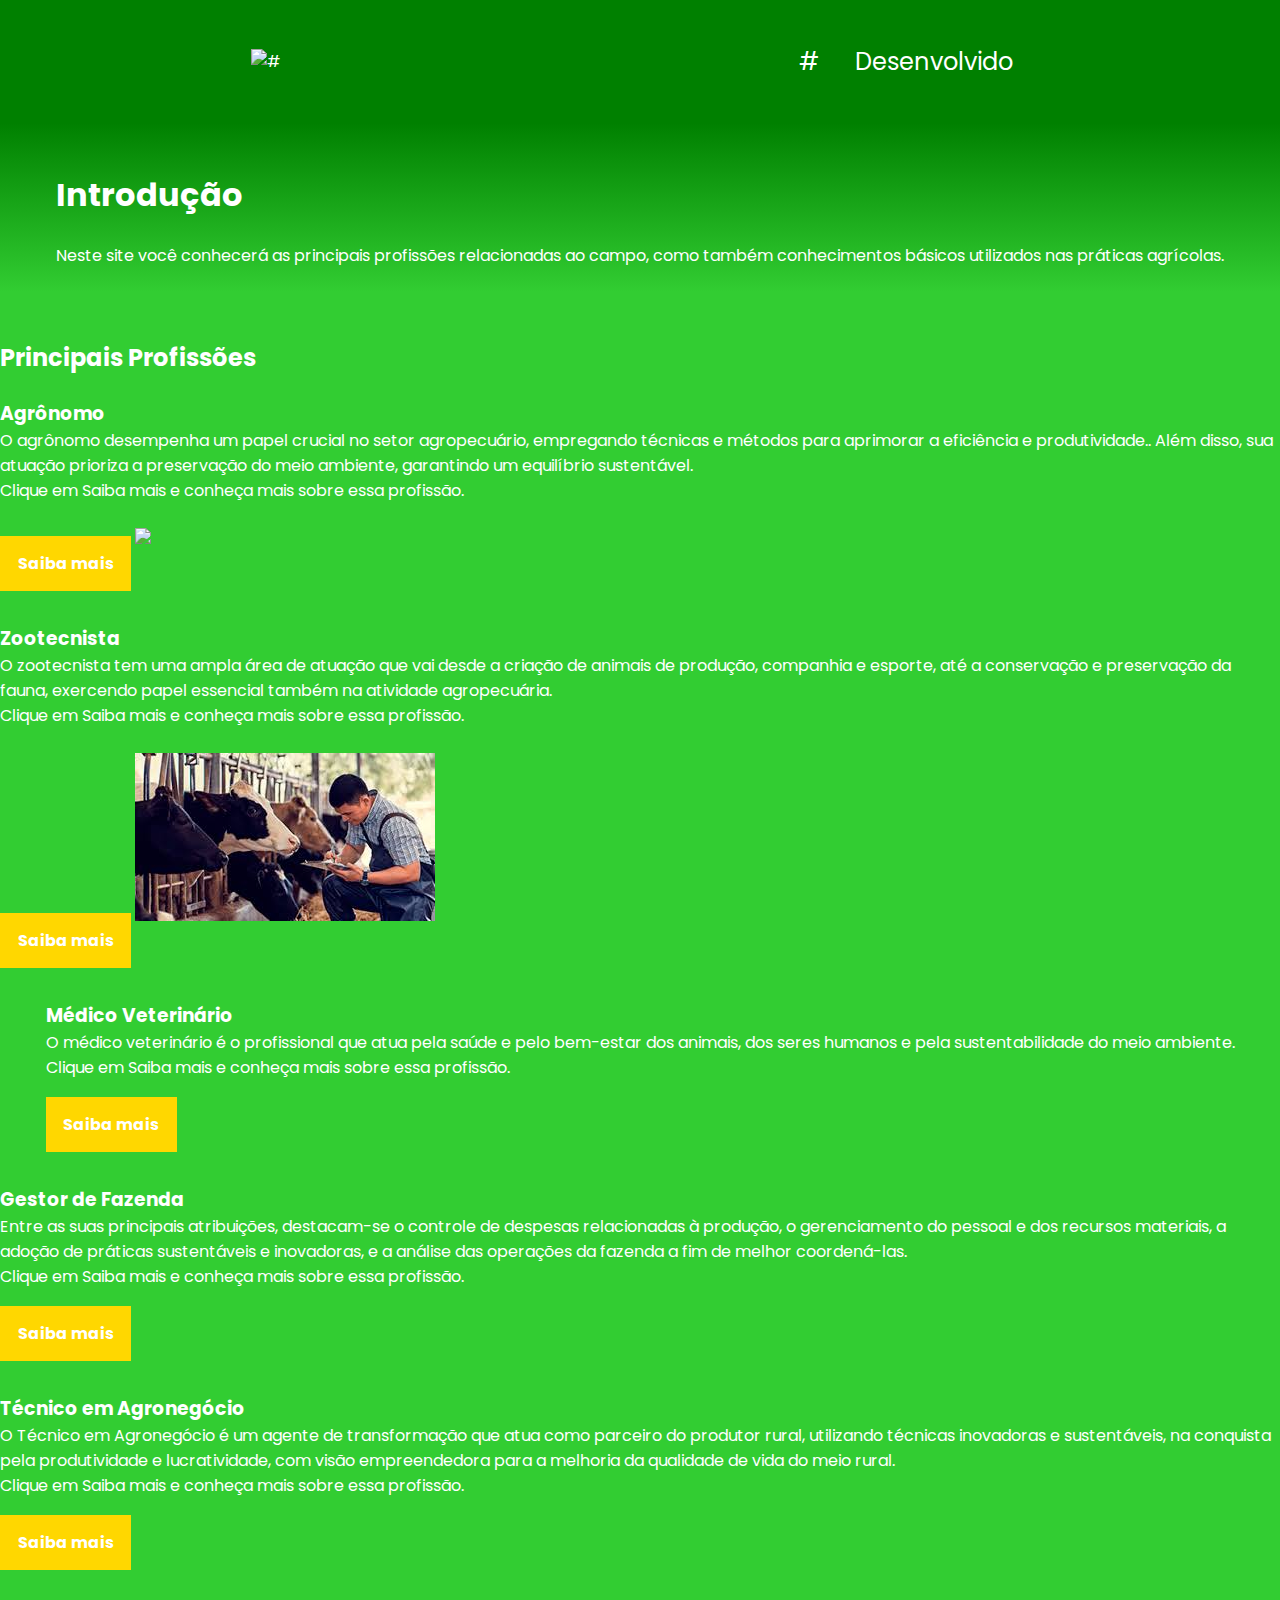
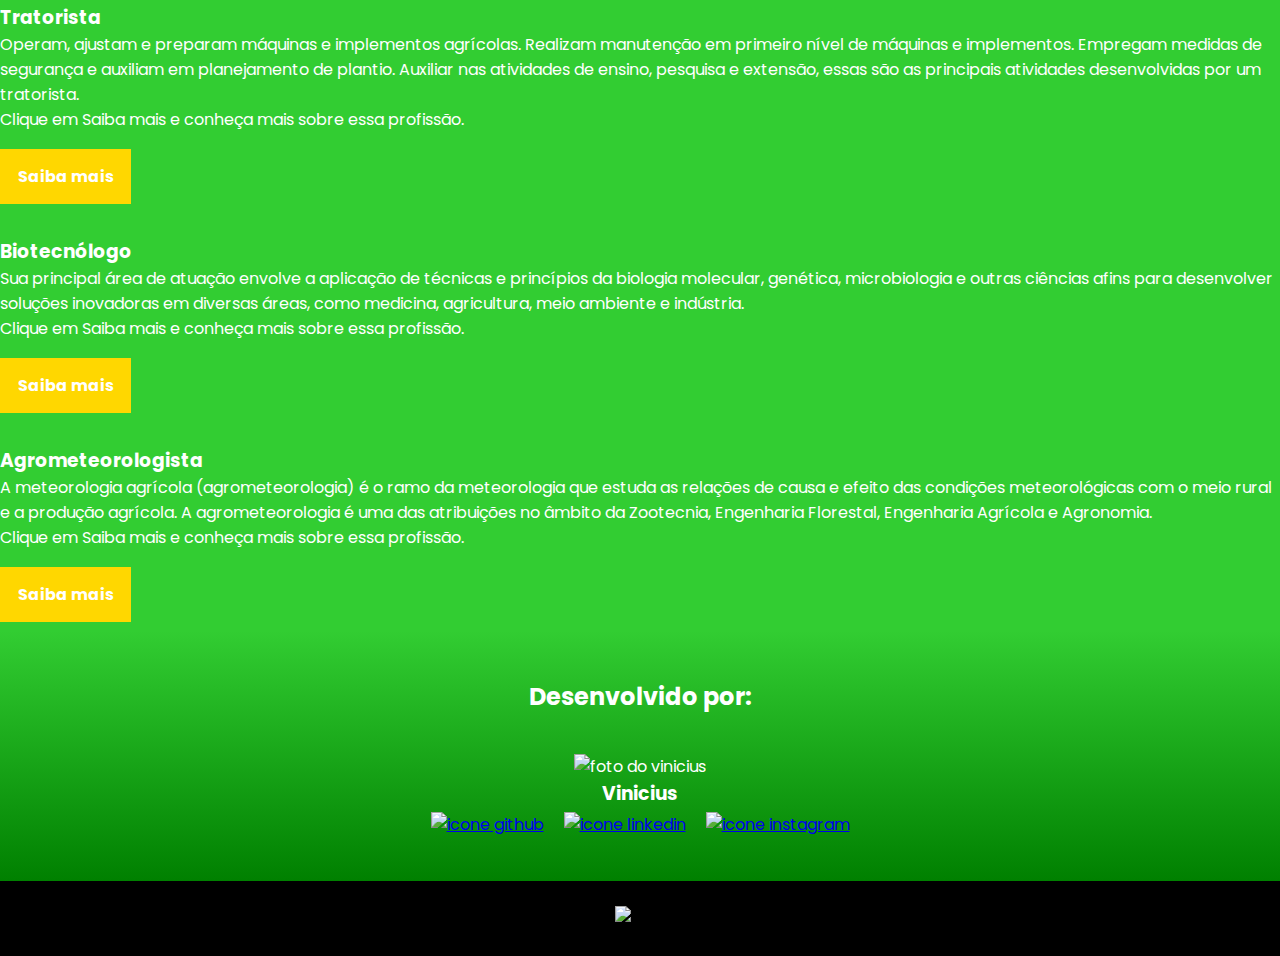
==== index.html @ 1c3601b4 "Update index.html" ====
<!DOCTYPE html>
<html lang="en">
<head>
    <meta charset="UTF-8">
    <meta http-equiv="X-UA-Compatible" content="IE=edge">
    <meta name="viewport" content="width=, initial-scale=1.0">
    <title>Projeto Agrinho</title>
    <link rel="stylesheet" href="style.css">
    <link rel="preconnect" href="https://fonts.googleapis.com">
    <link rel="preconnect" href="https://fonts.gstatic.com" crossorigin>
    <link href="https://fonts.googleapis.com/css2?family=Poppins&display=swap" rel="stylesheet">
</head>
<body>
    <header class="cabecalho">
        <img class="cabecalho-imagem" src="logo.svg" alt="#">
        <ul class="cabecalho-lista">
            <li class="cabecalho-lista-item"><a href="#">#</a></li>
            <li class="cabecalho-lista-item"><a href="#">Desenvolvido</a></li>
        </ul>
    </header>
    <section class="escola">
        <div class="escola-div-conteudo">
            <h1 class="escola-titulo">Introdução</h1>
                <p class="escola-texto-um">Neste site você conhecerá as principais profissões relacionadas ao campo, como também conhecimentos básicos utilizados nas práticas agrícolas.</p>
        </div>
    </section>
    <section class="escola_info">
        <div class="escola-div-conteudo">
            <h2 class="escola-titulo">Principais Profissões</h2>
            <h3>Agrônomo</h3>
                <p class="escola-texto-um">O agrônomo desempenha um papel crucial no setor agropecuário, empregando técnicas e métodos para aprimorar a eficiência e produtividade.. Além disso, sua atuação prioriza a preservação do meio ambiente, garantindo um equilíbrio sustentável.</p>
                <p class="escola-texto-dois">Clique em Saiba mais e conheça mais sobre essa profissão.</p>
            <a href="https://querobolsa.com.br/carreiras-e-profissoes/agronomo" class="botões">Saiba mais</a>
            <img src="agronomo.jpg" class="imagem-dir">
        </div>
    </section>
    <section class="escola_info">
        <div class="escola-div-conteudo">
            <h3>Zootecnista</h3>
                <p class="escola-texto-um">O zootecnista tem uma ampla área de atuação que vai desde a criação de animais de produção, companhia e esporte, até a conservação e preservação da fauna, exercendo papel essencial também na atividade agropecuária.</p>
                <p class="escola-texto-dois">Clique em Saiba mais e conheça mais sobre essa profissão.</p>
            <a href="#" class="botões">Saiba mais</a>
            <img src="zootecnista.jpg" class="imagem-dir">
        </div>
    </section>
    <section class="escola_info">
        <div class="escola-div-conteudo">
            <h3>Médico Veterinário</h3>
                <p class="escola-texto-um">O médico veterinário é o profissional que atua pela saúde e pelo bem-estar dos animais, dos seres humanos e pela sustentabilidade do meio ambiente.</p>
                <p class="escola-texto-dois">Clique em Saiba mais e conheça mais sobre essa profissão.</p>
            <a href="#" class="botões">Saiba mais</a>
            <img src="" class="imagem-dir">
        </div>
    </section>
    <section class="escola_info">
        <div class="escola-div-conteudo">
            <h3>Gestor de Fazenda</h3>
                <p class="escola-texto-um">Entre as suas principais atribuições, destacam-se o controle de despesas relacionadas à produção, o gerenciamento do pessoal e dos recursos materiais, a adoção de práticas sustentáveis e inovadoras, e a análise das operações da fazenda a fim de melhor coordená-las.</p>
                <p class="escola-texto-dois">Clique em Saiba mais e conheça mais sobre essa profissão.</p>
            <a href="#" class="botões">Saiba mais</a>
            <img src="" class="imagem-dir">
        </div>
    </section>
    <section class="escola_info">
        <div class="escola-div-conteudo">
            <h3>Técnico em Agronegócio</h3>
                <p class="escola-texto-um">O Técnico em Agronegócio é um agente de transformação que atua como parceiro do produtor rural, utilizando técnicas inovadoras e sustentáveis, na conquista pela produtividade e lucratividade, com visão empreendedora para a melhoria da qualidade de vida do meio rural.</p>
                <p class="escola-texto-dois">Clique em Saiba mais e conheça mais sobre essa profissão.</p>
            <a href="#" class="botões">Saiba mais</a>
            <img src="" class="imagem-dir">
        </div>
    </section>
    <section class="escola_info">
        <div class="escola-div-conteudo">
            <h3>Tratorista</h3>
                <p class="escola-texto-um">Operam, ajustam e preparam máquinas e implementos agrícolas. Realizam manutenção em primeiro nível de máquinas e implementos. Empregam medidas de segurança e auxiliam em planejamento de plantio. Auxiliar nas atividades de ensino, pesquisa e extensão, essas são as principais atividades desenvolvidas por um tratorista.</p>
                <p class="escola-texto-dois">Clique em Saiba mais e conheça mais sobre essa profissão.</p>
            <a href="#" class="botões">Saiba mais</a>
            <img src="" class="imagem-dir">
        </div>
    </section>
    <section class="escola_info">
        <div class="escola-div-conteudo">
            <h3>Biotecnólogo</h3>
                <p class="escola-texto-um">Sua principal área de atuação envolve a aplicação de técnicas e princípios da biologia molecular, genética, microbiologia e outras ciências afins para desenvolver soluções inovadoras em diversas áreas, como medicina, agricultura, meio ambiente e indústria.</p>
                <p class="escola-texto-dois">Clique em Saiba mais e conheça mais sobre essa profissão.</p>
            <a href="#" class="botões">Saiba mais</a>
            <img src="" class="imagem-dir">
        </div>
    </section>
    <section class="escola_info">
        <div class="escola-div-conteudo">
            <h3>Agrometeorologista</h3>
                <p class="escola-texto-um">A meteorologia agrícola (agrometeorologia) é o ramo da meteorologia que estuda as relações de causa e efeito das condições meteorológicas com o meio rural e a produção agrícola. A agrometeorologia é uma das atribuições no âmbito da Zootecnia, Engenharia Florestal, Engenharia Agrícola e Agronomia.</p>
                <p class="escola-texto-dois">Clique em Saiba mais e conheça mais sobre essa profissão.</p>
            <a href="#" class="botões">Saiba mais</a>
            <img src="" class="imagem-dir">
        </div>
      </section>

    <section class="pessoa">
    <section class="estudante">
        <h2 class="estudante-titulo">Desenvolvido por:</h2>
        <div class="estudante-todos">
            <span></span>
            <div class="estudante-div">
                <img class="estudante-imagem" src="vinicius.jpg" alt="foto do vinicius">
                <h3 class="estudante-nome">Vinicius</h3>
                <a href="https://github.com/VGardacho2022"><img class="estudante-icone" src="GitHub.png"
                        alt="icone github"></a>
                <a href="https://linkedin.com"><img class="estudante-icone" src="linkedin.png"
                        alt="icone linkedin"></a>
                <a href="https://www.instagram.com/v.gardacho/"><img class="estudante-icone" src="instagram.png"
                        alt="icone instagram"></a>
            </div>
    </section>
    </section>
    <footer class="rodape">
        <img class="rodape-imagem"src="logo.svg" alt="logo">
    </footer>
</body>
</html>
---- style.css ----
header{
    background-color: #008000;
    color: white;
}

.cabecalho-imagem{
    height: 50px 50px;
    padding: 25px 0;
}

.cabecalho {
    background-color: #008000;
    color: white;
    display: flex;
    justify-content: space-around;
    align-items: center;
    padding: 24px 0;
}

.cabecalho-lista-item{
    display: inline-block;
    margin: 0 16px;
    font-size: 24px;
}

*{
    margin: 0;
    padding: 0;
}

.escola{
    background-image: linear-gradient(#008000,#32cd32);
    color:white;
    display: flex;
    justify-content: center;
    padding: 24px 0;
}

.escola_info{
    background-color: #32cd32;
    color:white;
    display: flex;
    justify-content: center;
    padding: 24px 0;
}

.escola-titulo{
    padding: 24px 0;
}

body {
    font-family: 'Poppins', sans-serif;
}

.botões {
    background-color: #ffd700;
    padding: 1em 1.1em;
    color: white;
    font-weight: 700;
    text-decoration: none;
}

.imagem-dir {
    height: 20px 20px;
    padding: 25px 0;
}

.estudante-titulo{
    text-align: center;
    padding: 24px 0;
}

.estudante-imagem{
    width: 120px;
    align-items: center;
}

.estudante-icone{
    width: 24px;
    padding: 4px 8px;
    align-items: center;
}

.estudante-div{
    text-align: center;
    padding: 16px 0;
}

.rodape{
    background-color: black;
    text-align: center;
}

.rodape-imagem{
    height: 50px 50px;
    padding: 25px 0;
}

.pessoa{
    background-image: linear-gradient(#32cd32,#008000);
    color:white;
    padding: 24px 0;
}

.cabecalho-lista-item a{
    text-decoration: none; 
    color: white;
}

@media screen and (min-width: 728px) {
    
}

@media screen and (min-width: 1024px) {
    
}

@media screen and (min-width: 1728px) {
    
}
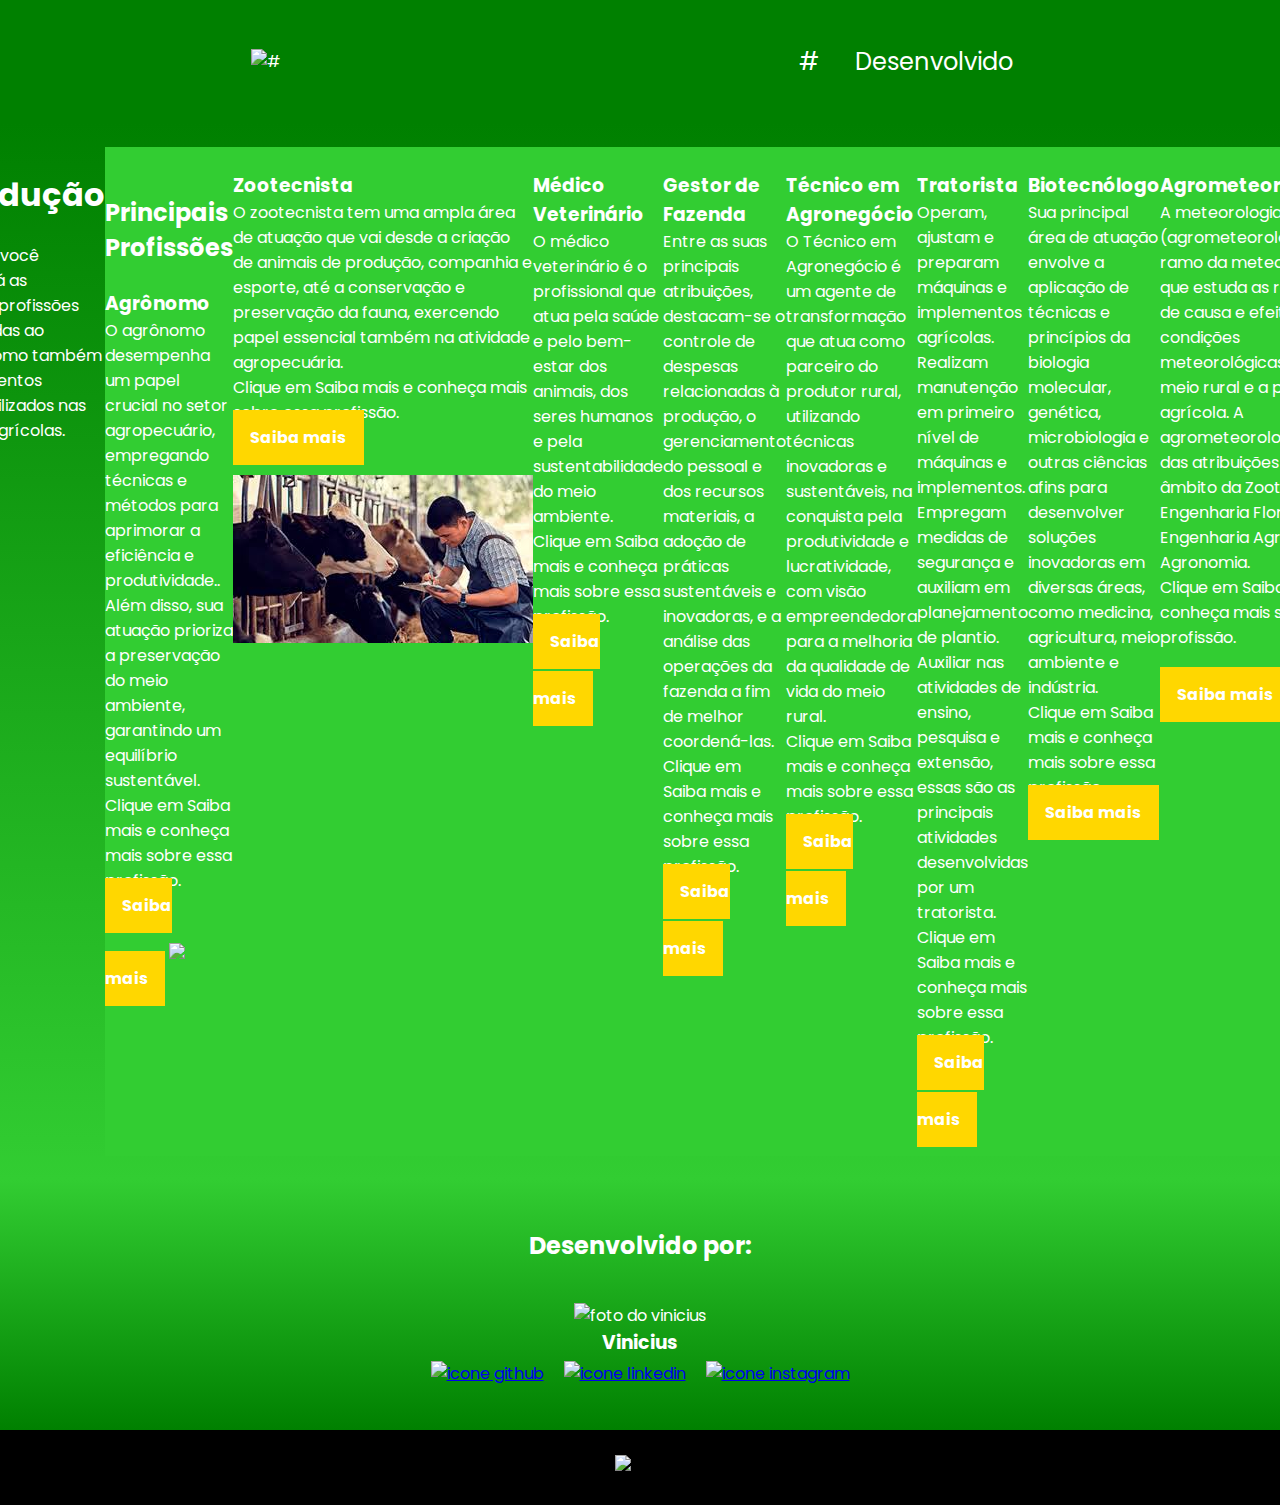
==== commit ac251cc5: "Update index.html" ====
--- a/index.html
+++ b/index.html
@@ -23,8 +23,8 @@
             <h1 class="escola-titulo">Introdução</h1>
                 <p class="escola-texto-um">Neste site você conhecerá as principais profissões relacionadas ao campo, como também conhecimentos básicos utilizados nas práticas agrícolas.</p>
         </div>
-    </section>
-    <section class="escola_info">
+    
+    <div class="escola_info">
         <div class="escola-div-conteudo">
             <h2 class="escola-titulo">Principais Profissões</h2>
             <h3>Agrônomo</h3>
@@ -33,8 +33,8 @@
             <a href="https://querobolsa.com.br/carreiras-e-profissoes/agronomo" class="botões">Saiba mais</a>
             <img src="agronomo.jpg" class="imagem-dir">
         </div>
-    </section>
-    <section class="escola_info">
+    </div>
+    <div class="escola_info">
         <div class="escola-div-conteudo">
             <h3>Zootecnista</h3>
                 <p class="escola-texto-um">O zootecnista tem uma ampla área de atuação que vai desde a criação de animais de produção, companhia e esporte, até a conservação e preservação da fauna, exercendo papel essencial também na atividade agropecuária.</p>
@@ -42,8 +42,8 @@
             <a href="#" class="botões">Saiba mais</a>
             <img src="zootecnista.jpg" class="imagem-dir">
         </div>
-    </section>
-    <section class="escola_info">
+    </div>
+    <div class="escola_info">
         <div class="escola-div-conteudo">
             <h3>Médico Veterinário</h3>
                 <p class="escola-texto-um">O médico veterinário é o profissional que atua pela saúde e pelo bem-estar dos animais, dos seres humanos e pela sustentabilidade do meio ambiente.</p>
@@ -51,8 +51,8 @@
             <a href="#" class="botões">Saiba mais</a>
             <img src="" class="imagem-dir">
         </div>
-    </section>
-    <section class="escola_info">
+    </div>
+    <div class="escola_info">
         <div class="escola-div-conteudo">
             <h3>Gestor de Fazenda</h3>
                 <p class="escola-texto-um">Entre as suas principais atribuições, destacam-se o controle de despesas relacionadas à produção, o gerenciamento do pessoal e dos recursos materiais, a adoção de práticas sustentáveis e inovadoras, e a análise das operações da fazenda a fim de melhor coordená-las.</p>
@@ -60,8 +60,8 @@
             <a href="#" class="botões">Saiba mais</a>
             <img src="" class="imagem-dir">
         </div>
-    </section>
-    <section class="escola_info">
+    </div>
+    <div class="escola_info">
         <div class="escola-div-conteudo">
             <h3>Técnico em Agronegócio</h3>
                 <p class="escola-texto-um">O Técnico em Agronegócio é um agente de transformação que atua como parceiro do produtor rural, utilizando técnicas inovadoras e sustentáveis, na conquista pela produtividade e lucratividade, com visão empreendedora para a melhoria da qualidade de vida do meio rural.</p>
@@ -69,8 +69,8 @@
             <a href="#" class="botões">Saiba mais</a>
             <img src="" class="imagem-dir">
         </div>
-    </section>
-    <section class="escola_info">
+    </div>
+    <div class="escola_info">
         <div class="escola-div-conteudo">
             <h3>Tratorista</h3>
                 <p class="escola-texto-um">Operam, ajustam e preparam máquinas e implementos agrícolas. Realizam manutenção em primeiro nível de máquinas e implementos. Empregam medidas de segurança e auxiliam em planejamento de plantio. Auxiliar nas atividades de ensino, pesquisa e extensão, essas são as principais atividades desenvolvidas por um tratorista.</p>
@@ -78,8 +78,8 @@
             <a href="#" class="botões">Saiba mais</a>
             <img src="" class="imagem-dir">
         </div>
-    </section>
-    <section class="escola_info">
+    </div>
+    <div class="escola_info">
         <div class="escola-div-conteudo">
             <h3>Biotecnólogo</h3>
                 <p class="escola-texto-um">Sua principal área de atuação envolve a aplicação de técnicas e princípios da biologia molecular, genética, microbiologia e outras ciências afins para desenvolver soluções inovadoras em diversas áreas, como medicina, agricultura, meio ambiente e indústria.</p>
@@ -87,8 +87,8 @@
             <a href="#" class="botões">Saiba mais</a>
             <img src="" class="imagem-dir">
         </div>
-    </section>
-    <section class="escola_info">
+    </div>
+    <div class="escola_info">
         <div class="escola-div-conteudo">
             <h3>Agrometeorologista</h3>
                 <p class="escola-texto-um">A meteorologia agrícola (agrometeorologia) é o ramo da meteorologia que estuda as relações de causa e efeito das condições meteorológicas com o meio rural e a produção agrícola. A agrometeorologia é uma das atribuições no âmbito da Zootecnia, Engenharia Florestal, Engenharia Agrícola e Agronomia.</p>
@@ -96,7 +96,8 @@
             <a href="#" class="botões">Saiba mais</a>
             <img src="" class="imagem-dir">
         </div>
-      </section>
+      </div>
+    </section>
 
     <section class="pessoa">
     <section class="estudante">
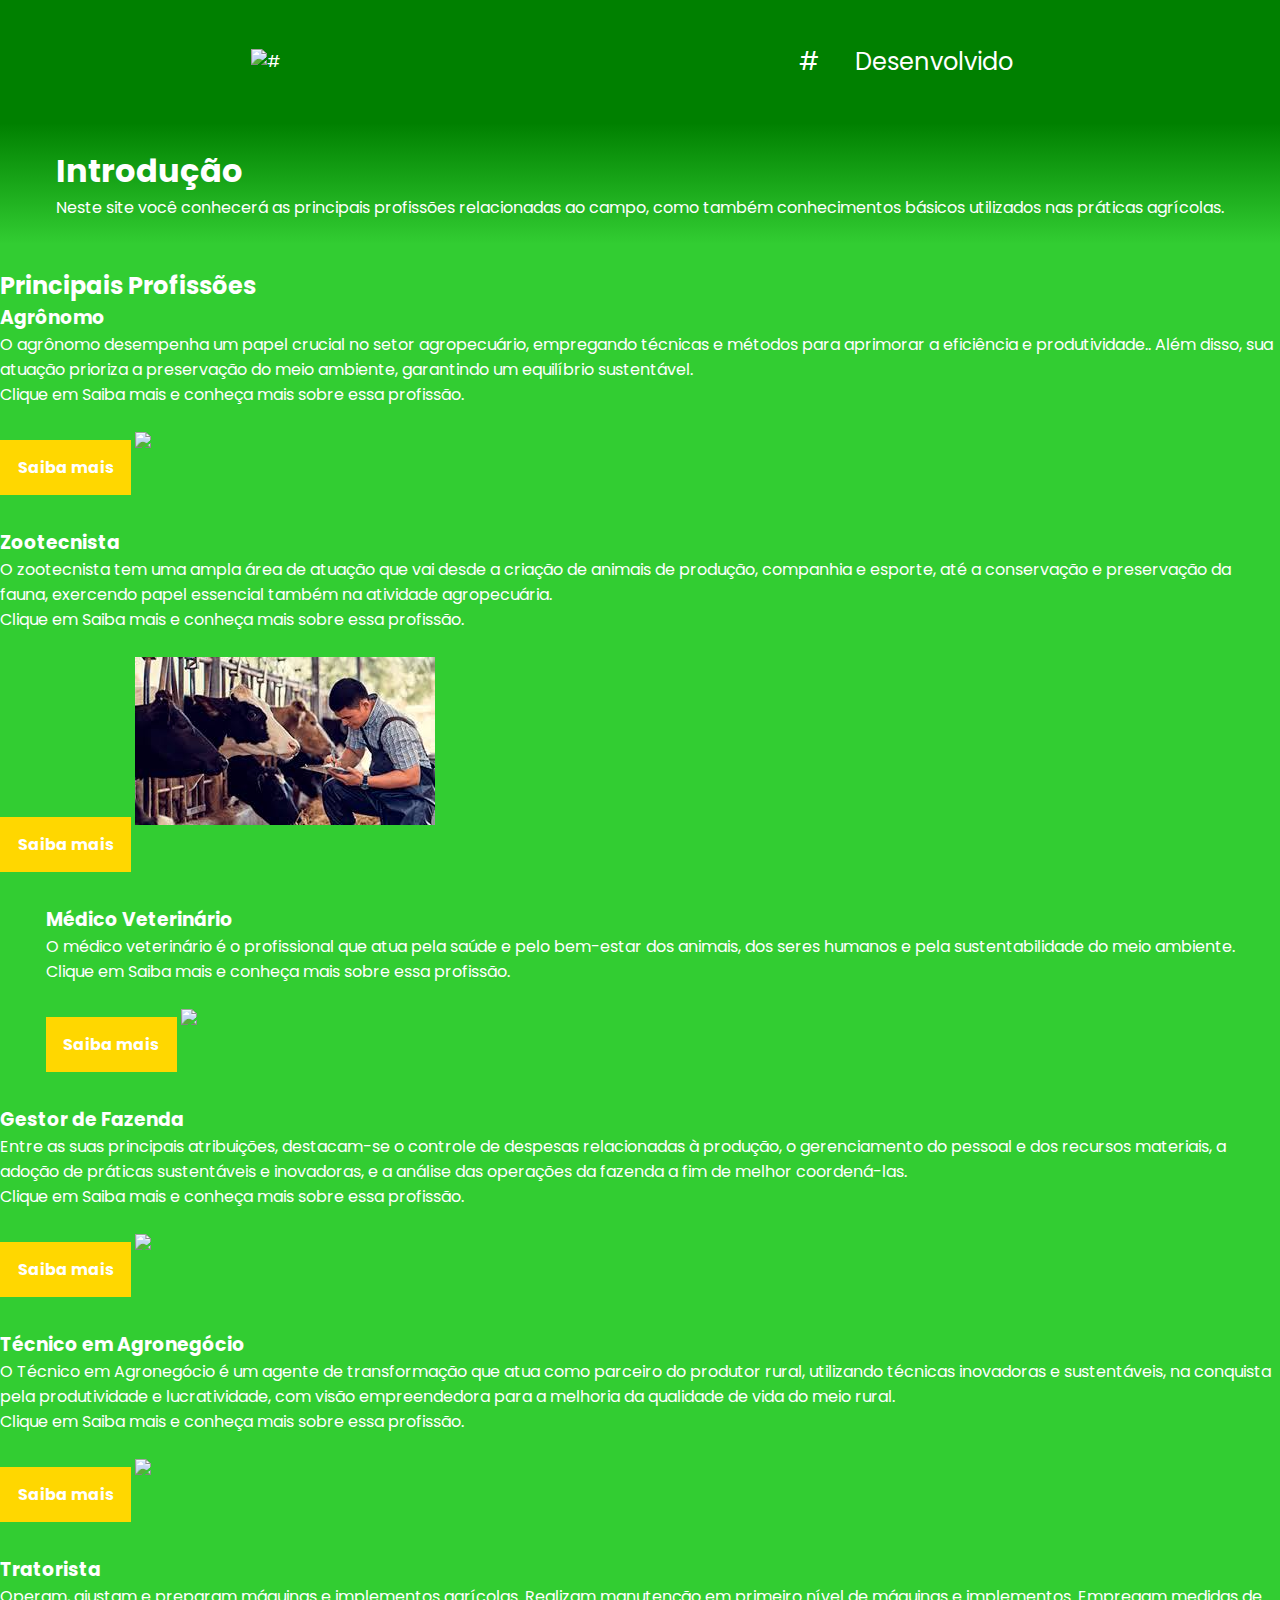
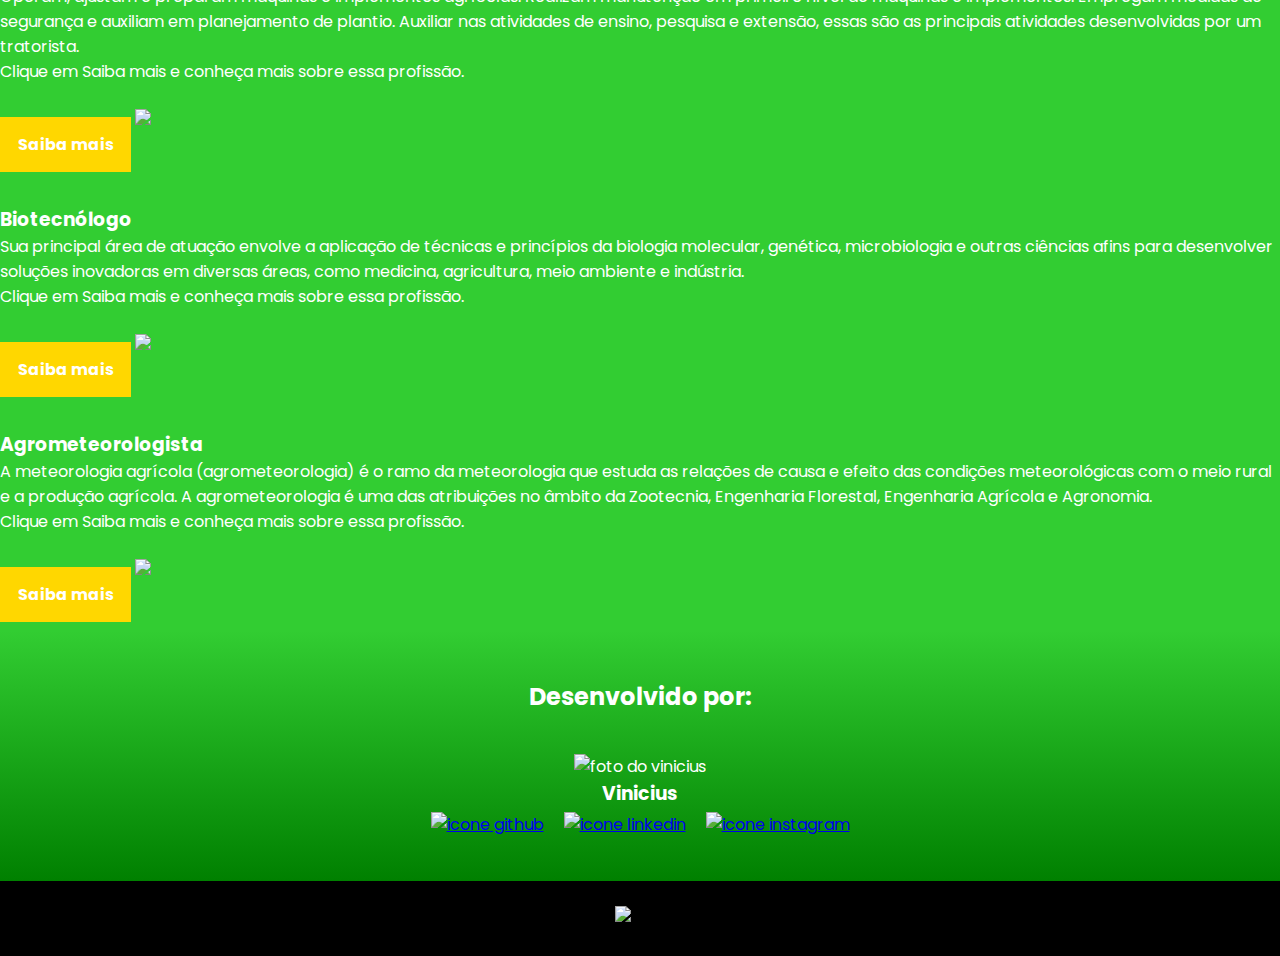
==== commit afe6260d: "Update index.html" ====
--- a/index.html
+++ b/index.html
@@ -20,81 +20,81 @@
     </header>
     <section class="escola">
         <div class="escola-div-conteudo">
-            <h1 class="escola-titulo">Introdução</h1>
+            <h1 class="titulo">Introdução</h1>
                 <p class="escola-texto-um">Neste site você conhecerá as principais profissões relacionadas ao campo, como também conhecimentos básicos utilizados nas práticas agrícolas.</p>
         </div>
-    
-    <div class="escola_info">
+    </section>
+    <section class="escola_info">
         <div class="escola-div-conteudo">
-            <h2 class="escola-titulo">Principais Profissões</h2>
-            <h3>Agrônomo</h3>
+            <h2 class="titulo">Principais Profissões</h2>
+            <h3 class="titulo">Agrônomo</h3>
                 <p class="escola-texto-um">O agrônomo desempenha um papel crucial no setor agropecuário, empregando técnicas e métodos para aprimorar a eficiência e produtividade.. Além disso, sua atuação prioriza a preservação do meio ambiente, garantindo um equilíbrio sustentável.</p>
                 <p class="escola-texto-dois">Clique em Saiba mais e conheça mais sobre essa profissão.</p>
             <a href="https://querobolsa.com.br/carreiras-e-profissoes/agronomo" class="botões">Saiba mais</a>
             <img src="agronomo.jpg" class="imagem-dir">
         </div>
-    </div>
-    <div class="escola_info">
+    </section>
+    <section class="escola_info">
         <div class="escola-div-conteudo">
-            <h3>Zootecnista</h3>
+            <h3 class="titulo">Zootecnista</h3>
                 <p class="escola-texto-um">O zootecnista tem uma ampla área de atuação que vai desde a criação de animais de produção, companhia e esporte, até a conservação e preservação da fauna, exercendo papel essencial também na atividade agropecuária.</p>
                 <p class="escola-texto-dois">Clique em Saiba mais e conheça mais sobre essa profissão.</p>
             <a href="#" class="botões">Saiba mais</a>
             <img src="zootecnista.jpg" class="imagem-dir">
         </div>
-    </div>
-    <div class="escola_info">
+    </section>
+    <section class="escola_info">
         <div class="escola-div-conteudo">
-            <h3>Médico Veterinário</h3>
+            <h3 class="titulo">Médico Veterinário</h3>
                 <p class="escola-texto-um">O médico veterinário é o profissional que atua pela saúde e pelo bem-estar dos animais, dos seres humanos e pela sustentabilidade do meio ambiente.</p>
                 <p class="escola-texto-dois">Clique em Saiba mais e conheça mais sobre essa profissão.</p>
             <a href="#" class="botões">Saiba mais</a>
-            <img src="" class="imagem-dir">
+            <img src="medvet.jpeg" class="imagem-dir">
         </div>
-    </div>
-    <div class="escola_info">
+    </section>
+    <section class="escola_info">
         <div class="escola-div-conteudo">
-            <h3>Gestor de Fazenda</h3>
+            <h3 class="titulo">Gestor de Fazenda</h3>
                 <p class="escola-texto-um">Entre as suas principais atribuições, destacam-se o controle de despesas relacionadas à produção, o gerenciamento do pessoal e dos recursos materiais, a adoção de práticas sustentáveis e inovadoras, e a análise das operações da fazenda a fim de melhor coordená-las.</p>
                 <p class="escola-texto-dois">Clique em Saiba mais e conheça mais sobre essa profissão.</p>
             <a href="#" class="botões">Saiba mais</a>
-            <img src="" class="imagem-dir">
+            <img src="gestor.jpeg" class="imagem-dir">
         </div>
-    </div>
-    <div class="escola_info">
+    </section>
+    <section class="escola_info">
         <div class="escola-div-conteudo">
-            <h3>Técnico em Agronegócio</h3>
+            <h3 class="titulo">Técnico em Agronegócio</h3>
                 <p class="escola-texto-um">O Técnico em Agronegócio é um agente de transformação que atua como parceiro do produtor rural, utilizando técnicas inovadoras e sustentáveis, na conquista pela produtividade e lucratividade, com visão empreendedora para a melhoria da qualidade de vida do meio rural.</p>
                 <p class="escola-texto-dois">Clique em Saiba mais e conheça mais sobre essa profissão.</p>
             <a href="#" class="botões">Saiba mais</a>
-            <img src="" class="imagem-dir">
+            <img src="tecagronegocio.jpeg" class="imagem-dir">
         </div>
-    </div>
-    <div class="escola_info">
+    </section>
+    <section class="escola_info">
         <div class="escola-div-conteudo">
-            <h3>Tratorista</h3>
+            <h3 class="titulo">Tratorista</h3>
                 <p class="escola-texto-um">Operam, ajustam e preparam máquinas e implementos agrícolas. Realizam manutenção em primeiro nível de máquinas e implementos. Empregam medidas de segurança e auxiliam em planejamento de plantio. Auxiliar nas atividades de ensino, pesquisa e extensão, essas são as principais atividades desenvolvidas por um tratorista.</p>
                 <p class="escola-texto-dois">Clique em Saiba mais e conheça mais sobre essa profissão.</p>
             <a href="#" class="botões">Saiba mais</a>
-            <img src="" class="imagem-dir">
+            <img src="tratorista.jpeg" class="imagem-dir">
         </div>
-    </div>
-    <div class="escola_info">
+    </section>
+    <section class="escola_info">
         <div class="escola-div-conteudo">
-            <h3>Biotecnólogo</h3>
+            <h3 class="titulo">Biotecnólogo</h3>
                 <p class="escola-texto-um">Sua principal área de atuação envolve a aplicação de técnicas e princípios da biologia molecular, genética, microbiologia e outras ciências afins para desenvolver soluções inovadoras em diversas áreas, como medicina, agricultura, meio ambiente e indústria.</p>
                 <p class="escola-texto-dois">Clique em Saiba mais e conheça mais sobre essa profissão.</p>
             <a href="#" class="botões">Saiba mais</a>
-            <img src="" class="imagem-dir">
+            <img src="biotec.jpeg" class="imagem-dir">
         </div>
-    </div>
-    <div class="escola_info">
+    </section>
+    <section class="escola_info">
         <div class="escola-div-conteudo">
-            <h3>Agrometeorologista</h3>
+            <h3 class="titulo">Agrometeorologista</h3>
                 <p class="escola-texto-um">A meteorologia agrícola (agrometeorologia) é o ramo da meteorologia que estuda as relações de causa e efeito das condições meteorológicas com o meio rural e a produção agrícola. A agrometeorologia é uma das atribuições no âmbito da Zootecnia, Engenharia Florestal, Engenharia Agrícola e Agronomia.</p>
                 <p class="escola-texto-dois">Clique em Saiba mais e conheça mais sobre essa profissão.</p>
             <a href="#" class="botões">Saiba mais</a>
-            <img src="" class="imagem-dir">
+            <img src="agromet.jpeg" class="imagem-dir">
         </div>
       </div>
     </section>
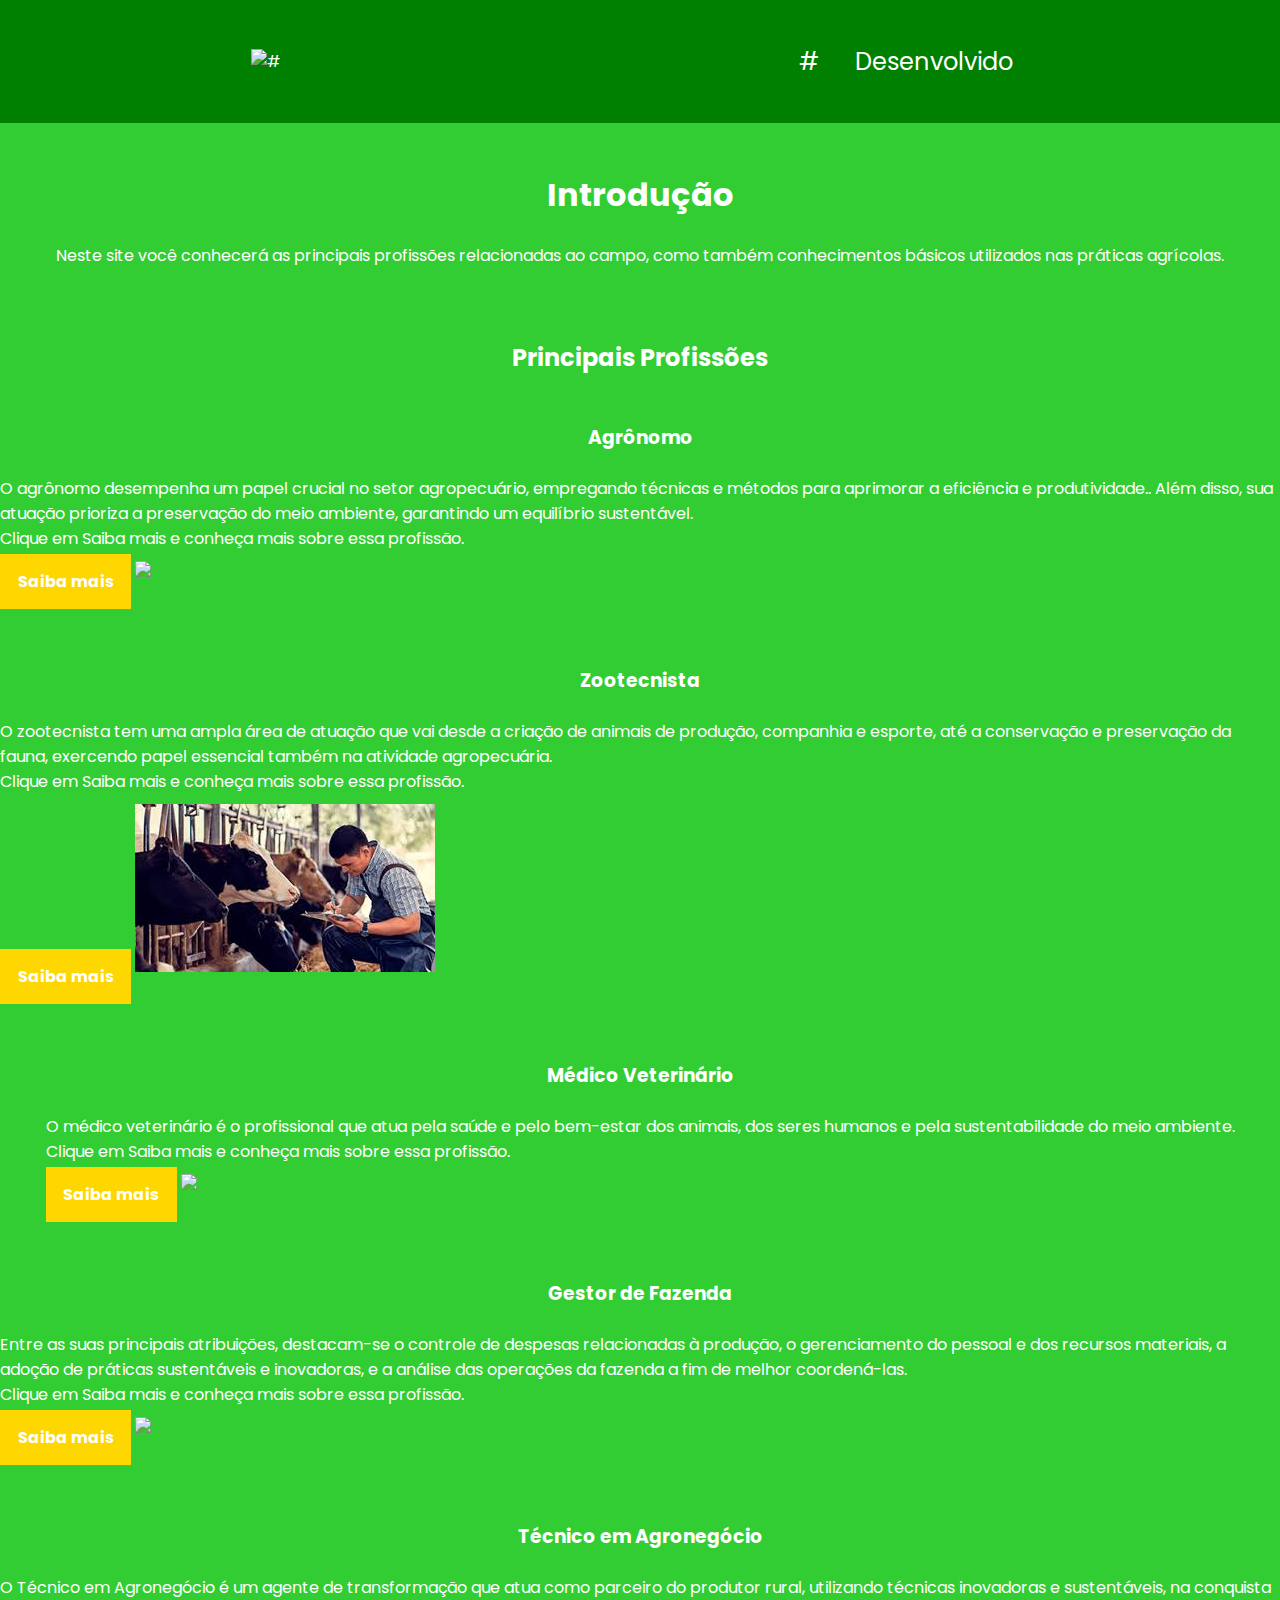
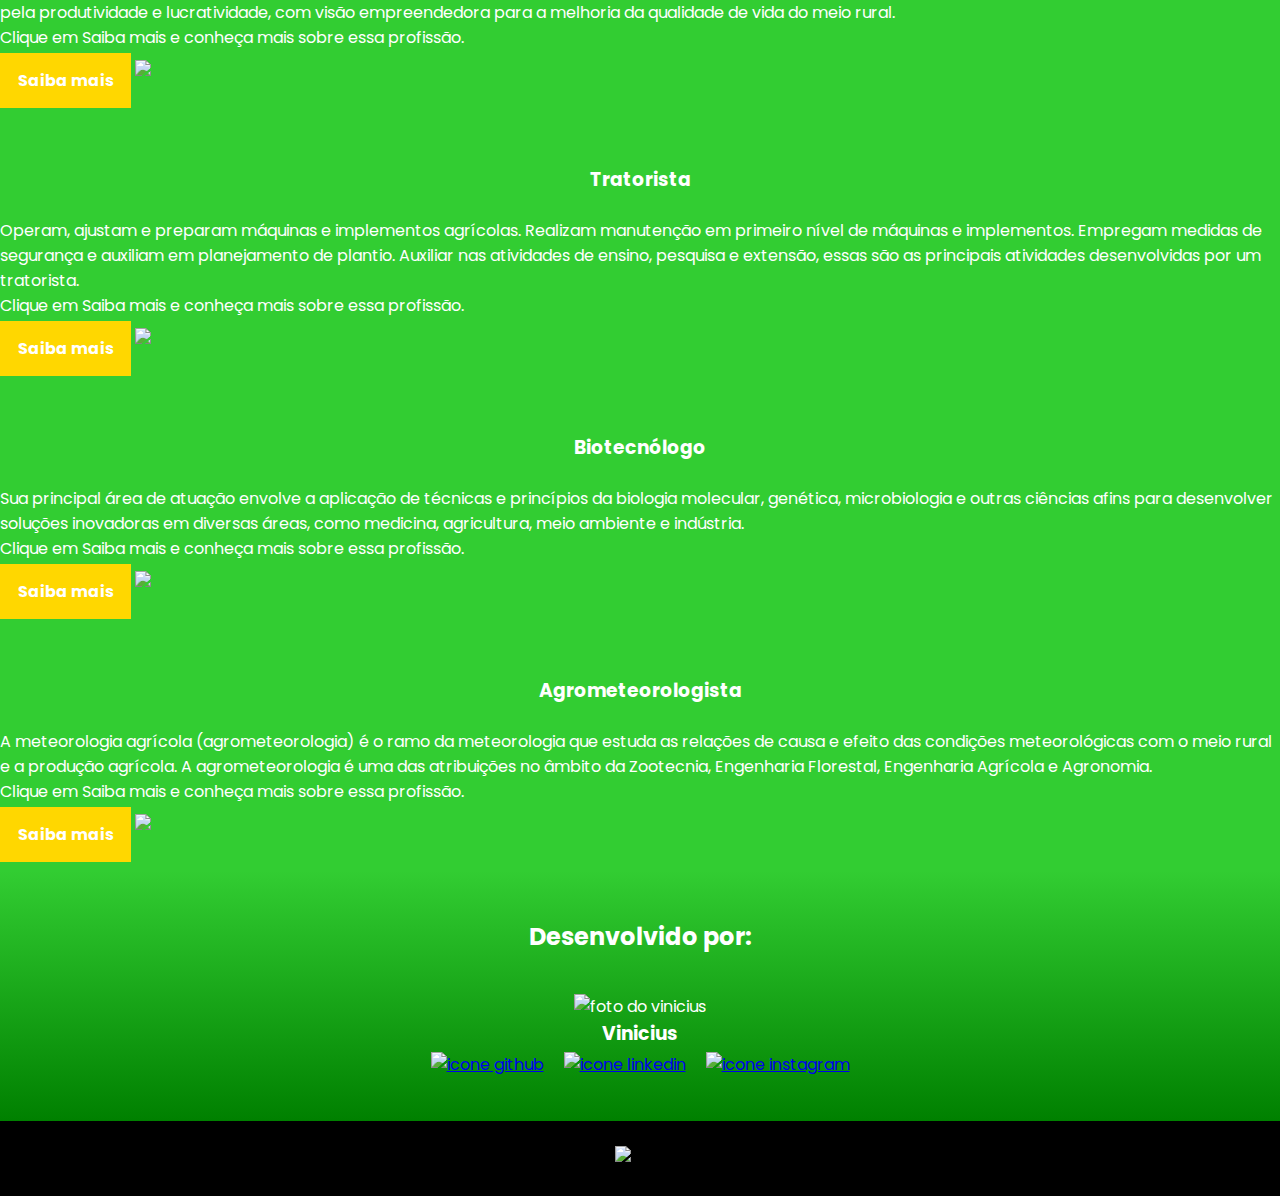
==== commit cd92e868: "Update index.html" ====
--- a/index.html
+++ b/index.html
@@ -18,7 +18,7 @@
             <li class="cabecalho-lista-item"><a href="#">Desenvolvido</a></li>
         </ul>
     </header>
-    <section class="escola">
+    <section class="escola_info">
         <div class="escola-div-conteudo">
             <h1 class="titulo">Introdução</h1>
                 <p class="escola-texto-um">Neste site você conhecerá as principais profissões relacionadas ao campo, como também conhecimentos básicos utilizados nas práticas agrícolas.</p>
@@ -31,7 +31,7 @@
                 <p class="escola-texto-um">O agrônomo desempenha um papel crucial no setor agropecuário, empregando técnicas e métodos para aprimorar a eficiência e produtividade.. Além disso, sua atuação prioriza a preservação do meio ambiente, garantindo um equilíbrio sustentável.</p>
                 <p class="escola-texto-dois">Clique em Saiba mais e conheça mais sobre essa profissão.</p>
             <a href="https://querobolsa.com.br/carreiras-e-profissoes/agronomo" class="botões">Saiba mais</a>
-            <img src="agronomo.jpg" class="imagem-dir">
+            <img src="agronomo.jpeg" class="imagem-dir">
         </div>
     </section>
     <section class="escola_info">
@@ -39,7 +39,7 @@
             <h3 class="titulo">Zootecnista</h3>
                 <p class="escola-texto-um">O zootecnista tem uma ampla área de atuação que vai desde a criação de animais de produção, companhia e esporte, até a conservação e preservação da fauna, exercendo papel essencial também na atividade agropecuária.</p>
                 <p class="escola-texto-dois">Clique em Saiba mais e conheça mais sobre essa profissão.</p>
-            <a href="#" class="botões">Saiba mais</a>
+            <a href="https://zootecnia.alegre.ufes.br/o-papel-do-zootecnista" class="botões">Saiba mais</a>
             <img src="zootecnista.jpg" class="imagem-dir">
         </div>
     </section>
@@ -48,7 +48,7 @@
             <h3 class="titulo">Médico Veterinário</h3>
                 <p class="escola-texto-um">O médico veterinário é o profissional que atua pela saúde e pelo bem-estar dos animais, dos seres humanos e pela sustentabilidade do meio ambiente.</p>
                 <p class="escola-texto-dois">Clique em Saiba mais e conheça mais sobre essa profissão.</p>
-            <a href="#" class="botões">Saiba mais</a>
+            <a href="https://crmvsp.gov.br/quem-e-o-profissional-medico-veterinario/" class="botões">Saiba mais</a>
             <img src="medvet.jpeg" class="imagem-dir">
         </div>
     </section>
@@ -57,7 +57,7 @@
             <h3 class="titulo">Gestor de Fazenda</h3>
                 <p class="escola-texto-um">Entre as suas principais atribuições, destacam-se o controle de despesas relacionadas à produção, o gerenciamento do pessoal e dos recursos materiais, a adoção de práticas sustentáveis e inovadoras, e a análise das operações da fazenda a fim de melhor coordená-las.</p>
                 <p class="escola-texto-dois">Clique em Saiba mais e conheça mais sobre essa profissão.</p>
-            <a href="#" class="botões">Saiba mais</a>
+            <a href="https://rehagro.com.br/blog/o-que-faz-um-gestor-de-fazendas/" class="botões">Saiba mais</a>
             <img src="gestor.jpeg" class="imagem-dir">
         </div>
     </section>
@@ -66,7 +66,7 @@
             <h3 class="titulo">Técnico em Agronegócio</h3>
                 <p class="escola-texto-um">O Técnico em Agronegócio é um agente de transformação que atua como parceiro do produtor rural, utilizando técnicas inovadoras e sustentáveis, na conquista pela produtividade e lucratividade, com visão empreendedora para a melhoria da qualidade de vida do meio rural.</p>
                 <p class="escola-texto-dois">Clique em Saiba mais e conheça mais sobre essa profissão.</p>
-            <a href="#" class="botões">Saiba mais</a>
+            <a href="https://etec.senar.org.br/extra-classe/noticias-e-artigos/o-que-faz-um-tecnico-em-agronegocio/" class="botões">Saiba mais</a>
             <img src="tecagronegocio.jpeg" class="imagem-dir">
         </div>
     </section>
@@ -75,7 +75,7 @@
             <h3 class="titulo">Tratorista</h3>
                 <p class="escola-texto-um">Operam, ajustam e preparam máquinas e implementos agrícolas. Realizam manutenção em primeiro nível de máquinas e implementos. Empregam medidas de segurança e auxiliam em planejamento de plantio. Auxiliar nas atividades de ensino, pesquisa e extensão, essas são as principais atividades desenvolvidas por um tratorista.</p>
                 <p class="escola-texto-dois">Clique em Saiba mais e conheça mais sobre essa profissão.</p>
-            <a href="#" class="botões">Saiba mais</a>
+            <a href="https://progep.ufes.br/cargo-b-tratorista#:~:text=Operam%2C%20ajustam%20e%20preparam%20m%C3%A1quinas,de%20ensino%2C%20pesquisa%20e%20extens%C3%A3o." class="botões">Saiba mais</a>
             <img src="tratorista.jpeg" class="imagem-dir">
         </div>
     </section>
@@ -84,7 +84,7 @@
             <h3 class="titulo">Biotecnólogo</h3>
                 <p class="escola-texto-um">Sua principal área de atuação envolve a aplicação de técnicas e princípios da biologia molecular, genética, microbiologia e outras ciências afins para desenvolver soluções inovadoras em diversas áreas, como medicina, agricultura, meio ambiente e indústria.</p>
                 <p class="escola-texto-dois">Clique em Saiba mais e conheça mais sobre essa profissão.</p>
-            <a href="#" class="botões">Saiba mais</a>
+            <a href="https://br.indeed.com/conselho-de-carreira/encontrando-emprego/o-que-faz-biotecnologo" class="botões">Saiba mais</a>
             <img src="biotec.jpeg" class="imagem-dir">
         </div>
     </section>
@@ -93,8 +93,8 @@
             <h3 class="titulo">Agrometeorologista</h3>
                 <p class="escola-texto-um">A meteorologia agrícola (agrometeorologia) é o ramo da meteorologia que estuda as relações de causa e efeito das condições meteorológicas com o meio rural e a produção agrícola. A agrometeorologia é uma das atribuições no âmbito da Zootecnia, Engenharia Florestal, Engenharia Agrícola e Agronomia.</p>
                 <p class="escola-texto-dois">Clique em Saiba mais e conheça mais sobre essa profissão.</p>
-            <a href="#" class="botões">Saiba mais</a>
-            <img src="agromet.jpeg" class="imagem-dir">
+            <a href="https://pt.m.wikipedia.org/wiki/Agrometeorologia" class="botões">Saiba mais</a>
+            <img src="agrome.jpeg" class="imagem-dir">
         </div>
       </div>
     </section>
--- a/style.css
+++ b/style.css
@@ -44,8 +44,9 @@
     padding: 24px 0;
 }
 
-.escola-titulo{
+.titulo{
     padding: 24px 0;
+    text-align: center;
 }
 
 body {
@@ -61,8 +62,9 @@
 }
 
 .imagem-dir {
-    height: 20px 20px;
-    padding: 25px 0;
+    height: 5px 5px;
+    padding: 10px 0;
+    justify-content: end;
 }
 
 .estudante-titulo{
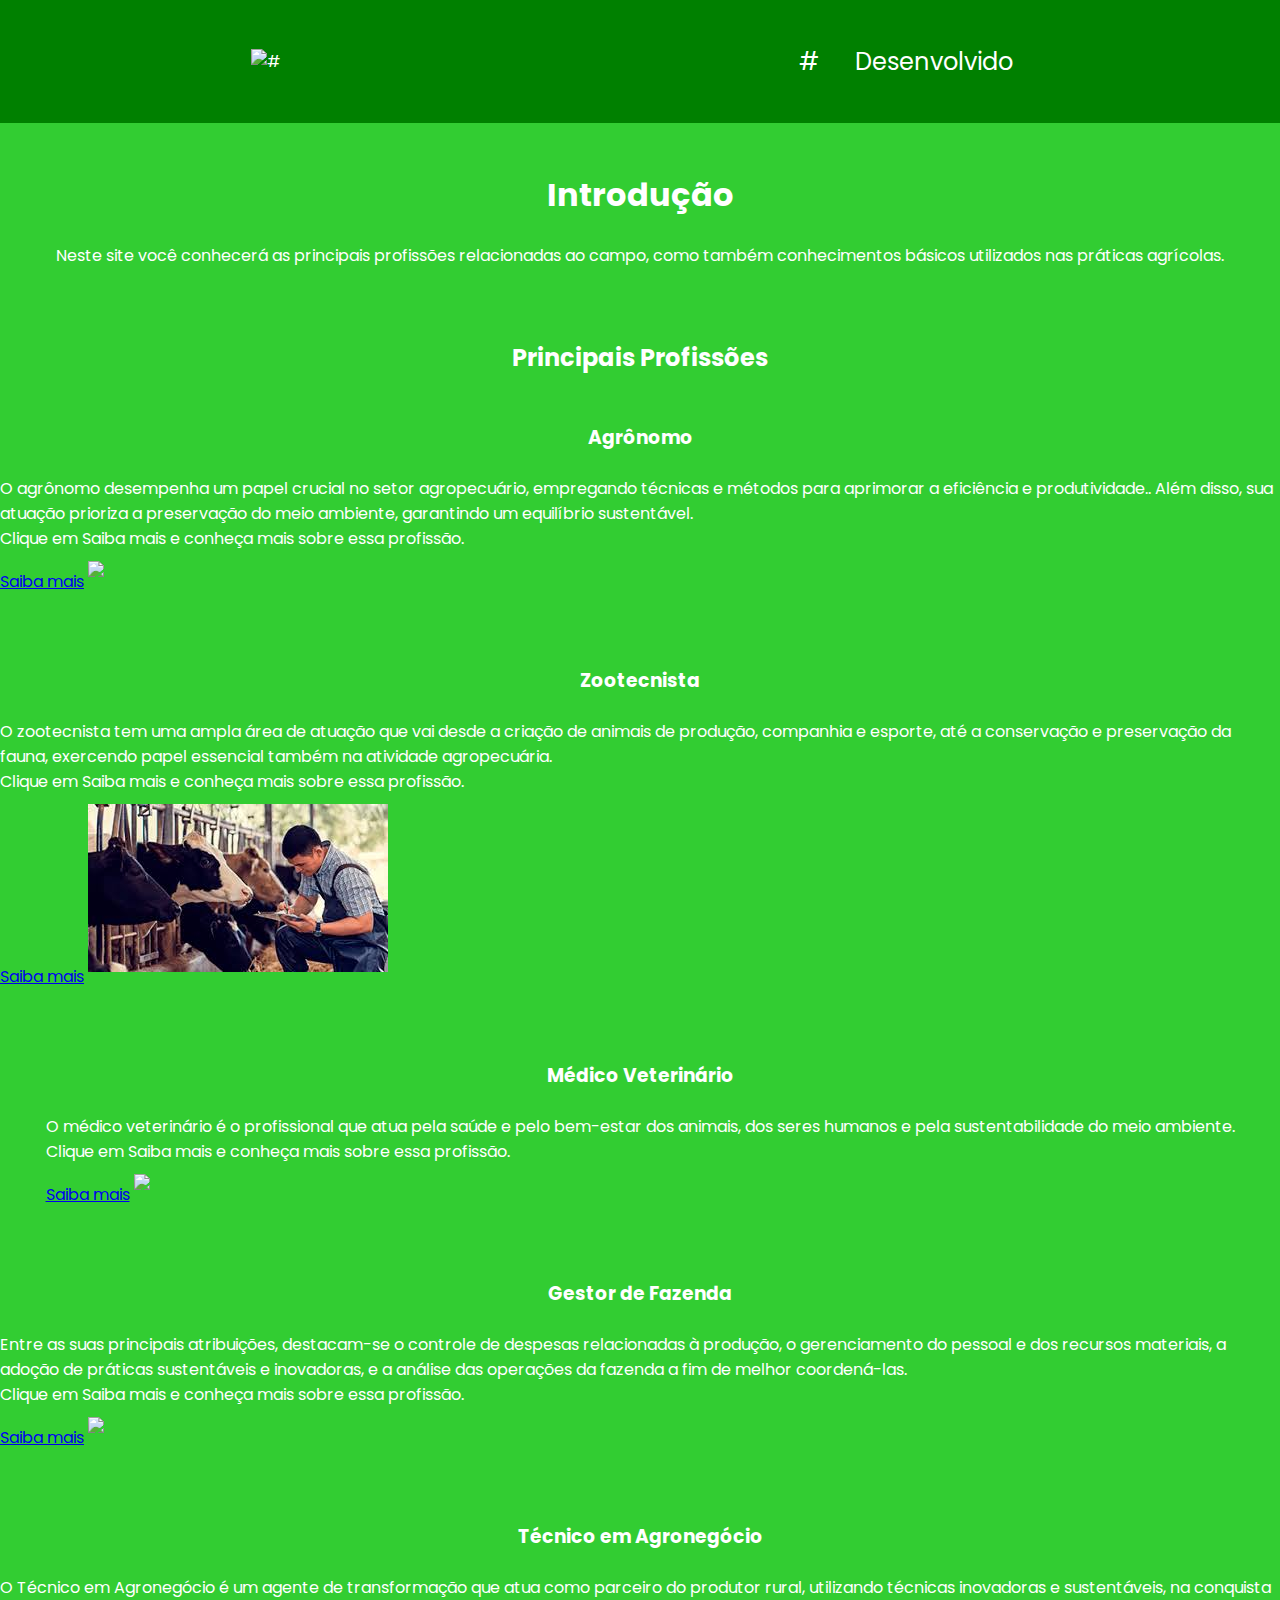
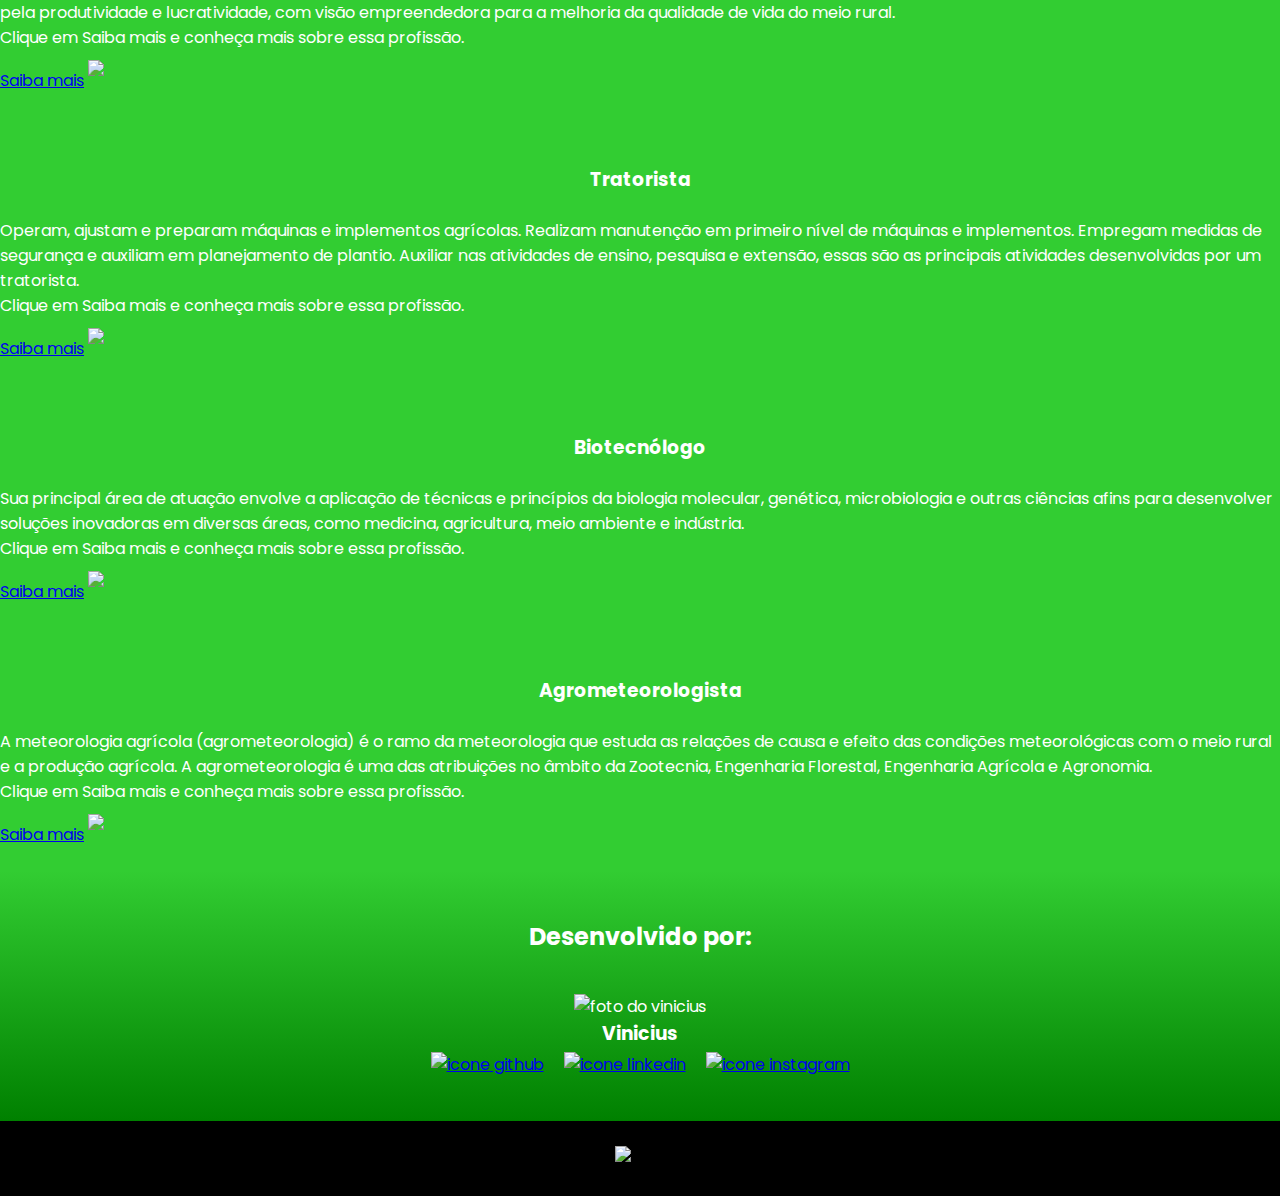
==== commit 39ea3f3b: "Update index.html" ====
--- a/index.html
+++ b/index.html
@@ -30,7 +30,7 @@
             <h3 class="titulo">Agrônomo</h3>
                 <p class="escola-texto-um">O agrônomo desempenha um papel crucial no setor agropecuário, empregando técnicas e métodos para aprimorar a eficiência e produtividade.. Além disso, sua atuação prioriza a preservação do meio ambiente, garantindo um equilíbrio sustentável.</p>
                 <p class="escola-texto-dois">Clique em Saiba mais e conheça mais sobre essa profissão.</p>
-            <a href="https://querobolsa.com.br/carreiras-e-profissoes/agronomo" class="botões">Saiba mais</a>
+            <a href="https://querobolsa.com.br/carreiras-e-profissoes/agronomo" class="botoes">Saiba mais</a>
             <img src="agronomo.jpeg" class="imagem-dir">
         </div>
     </section>
@@ -39,7 +39,7 @@
             <h3 class="titulo">Zootecnista</h3>
                 <p class="escola-texto-um">O zootecnista tem uma ampla área de atuação que vai desde a criação de animais de produção, companhia e esporte, até a conservação e preservação da fauna, exercendo papel essencial também na atividade agropecuária.</p>
                 <p class="escola-texto-dois">Clique em Saiba mais e conheça mais sobre essa profissão.</p>
-            <a href="https://zootecnia.alegre.ufes.br/o-papel-do-zootecnista" class="botões">Saiba mais</a>
+            <a href="https://zootecnia.alegre.ufes.br/o-papel-do-zootecnista" class="botoes">Saiba mais</a>
             <img src="zootecnista.jpg" class="imagem-dir">
         </div>
     </section>
@@ -48,7 +48,7 @@
             <h3 class="titulo">Médico Veterinário</h3>
                 <p class="escola-texto-um">O médico veterinário é o profissional que atua pela saúde e pelo bem-estar dos animais, dos seres humanos e pela sustentabilidade do meio ambiente.</p>
                 <p class="escola-texto-dois">Clique em Saiba mais e conheça mais sobre essa profissão.</p>
-            <a href="https://crmvsp.gov.br/quem-e-o-profissional-medico-veterinario/" class="botões">Saiba mais</a>
+            <a href="https://crmvsp.gov.br/quem-e-o-profissional-medico-veterinario/" class="botoes">Saiba mais</a>
             <img src="medvet.jpeg" class="imagem-dir">
         </div>
     </section>
@@ -57,7 +57,7 @@
             <h3 class="titulo">Gestor de Fazenda</h3>
                 <p class="escola-texto-um">Entre as suas principais atribuições, destacam-se o controle de despesas relacionadas à produção, o gerenciamento do pessoal e dos recursos materiais, a adoção de práticas sustentáveis e inovadoras, e a análise das operações da fazenda a fim de melhor coordená-las.</p>
                 <p class="escola-texto-dois">Clique em Saiba mais e conheça mais sobre essa profissão.</p>
-            <a href="https://rehagro.com.br/blog/o-que-faz-um-gestor-de-fazendas/" class="botões">Saiba mais</a>
+            <a href="https://rehagro.com.br/blog/o-que-faz-um-gestor-de-fazendas/" class="botoes">Saiba mais</a>
             <img src="gestor.jpeg" class="imagem-dir">
         </div>
     </section>
@@ -66,7 +66,7 @@
             <h3 class="titulo">Técnico em Agronegócio</h3>
                 <p class="escola-texto-um">O Técnico em Agronegócio é um agente de transformação que atua como parceiro do produtor rural, utilizando técnicas inovadoras e sustentáveis, na conquista pela produtividade e lucratividade, com visão empreendedora para a melhoria da qualidade de vida do meio rural.</p>
                 <p class="escola-texto-dois">Clique em Saiba mais e conheça mais sobre essa profissão.</p>
-            <a href="https://etec.senar.org.br/extra-classe/noticias-e-artigos/o-que-faz-um-tecnico-em-agronegocio/" class="botões">Saiba mais</a>
+            <a href="https://etec.senar.org.br/extra-classe/noticias-e-artigos/o-que-faz-um-tecnico-em-agronegocio/" class="botoes">Saiba mais</a>
             <img src="tecagronegocio.jpeg" class="imagem-dir">
         </div>
     </section>
@@ -75,7 +75,7 @@
             <h3 class="titulo">Tratorista</h3>
                 <p class="escola-texto-um">Operam, ajustam e preparam máquinas e implementos agrícolas. Realizam manutenção em primeiro nível de máquinas e implementos. Empregam medidas de segurança e auxiliam em planejamento de plantio. Auxiliar nas atividades de ensino, pesquisa e extensão, essas são as principais atividades desenvolvidas por um tratorista.</p>
                 <p class="escola-texto-dois">Clique em Saiba mais e conheça mais sobre essa profissão.</p>
-            <a href="https://progep.ufes.br/cargo-b-tratorista#:~:text=Operam%2C%20ajustam%20e%20preparam%20m%C3%A1quinas,de%20ensino%2C%20pesquisa%20e%20extens%C3%A3o." class="botões">Saiba mais</a>
+            <a href="https://progep.ufes.br/cargo-b-tratorista#:~:text=Operam%2C%20ajustam%20e%20preparam%20m%C3%A1quinas,de%20ensino%2C%20pesquisa%20e%20extens%C3%A3o." class="botoes">Saiba mais</a>
             <img src="tratorista.jpeg" class="imagem-dir">
         </div>
     </section>
@@ -84,7 +84,7 @@
             <h3 class="titulo">Biotecnólogo</h3>
                 <p class="escola-texto-um">Sua principal área de atuação envolve a aplicação de técnicas e princípios da biologia molecular, genética, microbiologia e outras ciências afins para desenvolver soluções inovadoras em diversas áreas, como medicina, agricultura, meio ambiente e indústria.</p>
                 <p class="escola-texto-dois">Clique em Saiba mais e conheça mais sobre essa profissão.</p>
-            <a href="https://br.indeed.com/conselho-de-carreira/encontrando-emprego/o-que-faz-biotecnologo" class="botões">Saiba mais</a>
+            <a href="https://br.indeed.com/conselho-de-carreira/encontrando-emprego/o-que-faz-biotecnologo" class="botoes">Saiba mais</a>
             <img src="biotec.jpeg" class="imagem-dir">
         </div>
     </section>
@@ -93,7 +93,7 @@
             <h3 class="titulo">Agrometeorologista</h3>
                 <p class="escola-texto-um">A meteorologia agrícola (agrometeorologia) é o ramo da meteorologia que estuda as relações de causa e efeito das condições meteorológicas com o meio rural e a produção agrícola. A agrometeorologia é uma das atribuições no âmbito da Zootecnia, Engenharia Florestal, Engenharia Agrícola e Agronomia.</p>
                 <p class="escola-texto-dois">Clique em Saiba mais e conheça mais sobre essa profissão.</p>
-            <a href="https://pt.m.wikipedia.org/wiki/Agrometeorologia" class="botões">Saiba mais</a>
+            <a href="https://pt.m.wikipedia.org/wiki/Agrometeorologia" class="botoes">Saiba mais</a>
             <img src="agrome.jpeg" class="imagem-dir">
         </div>
       </div>
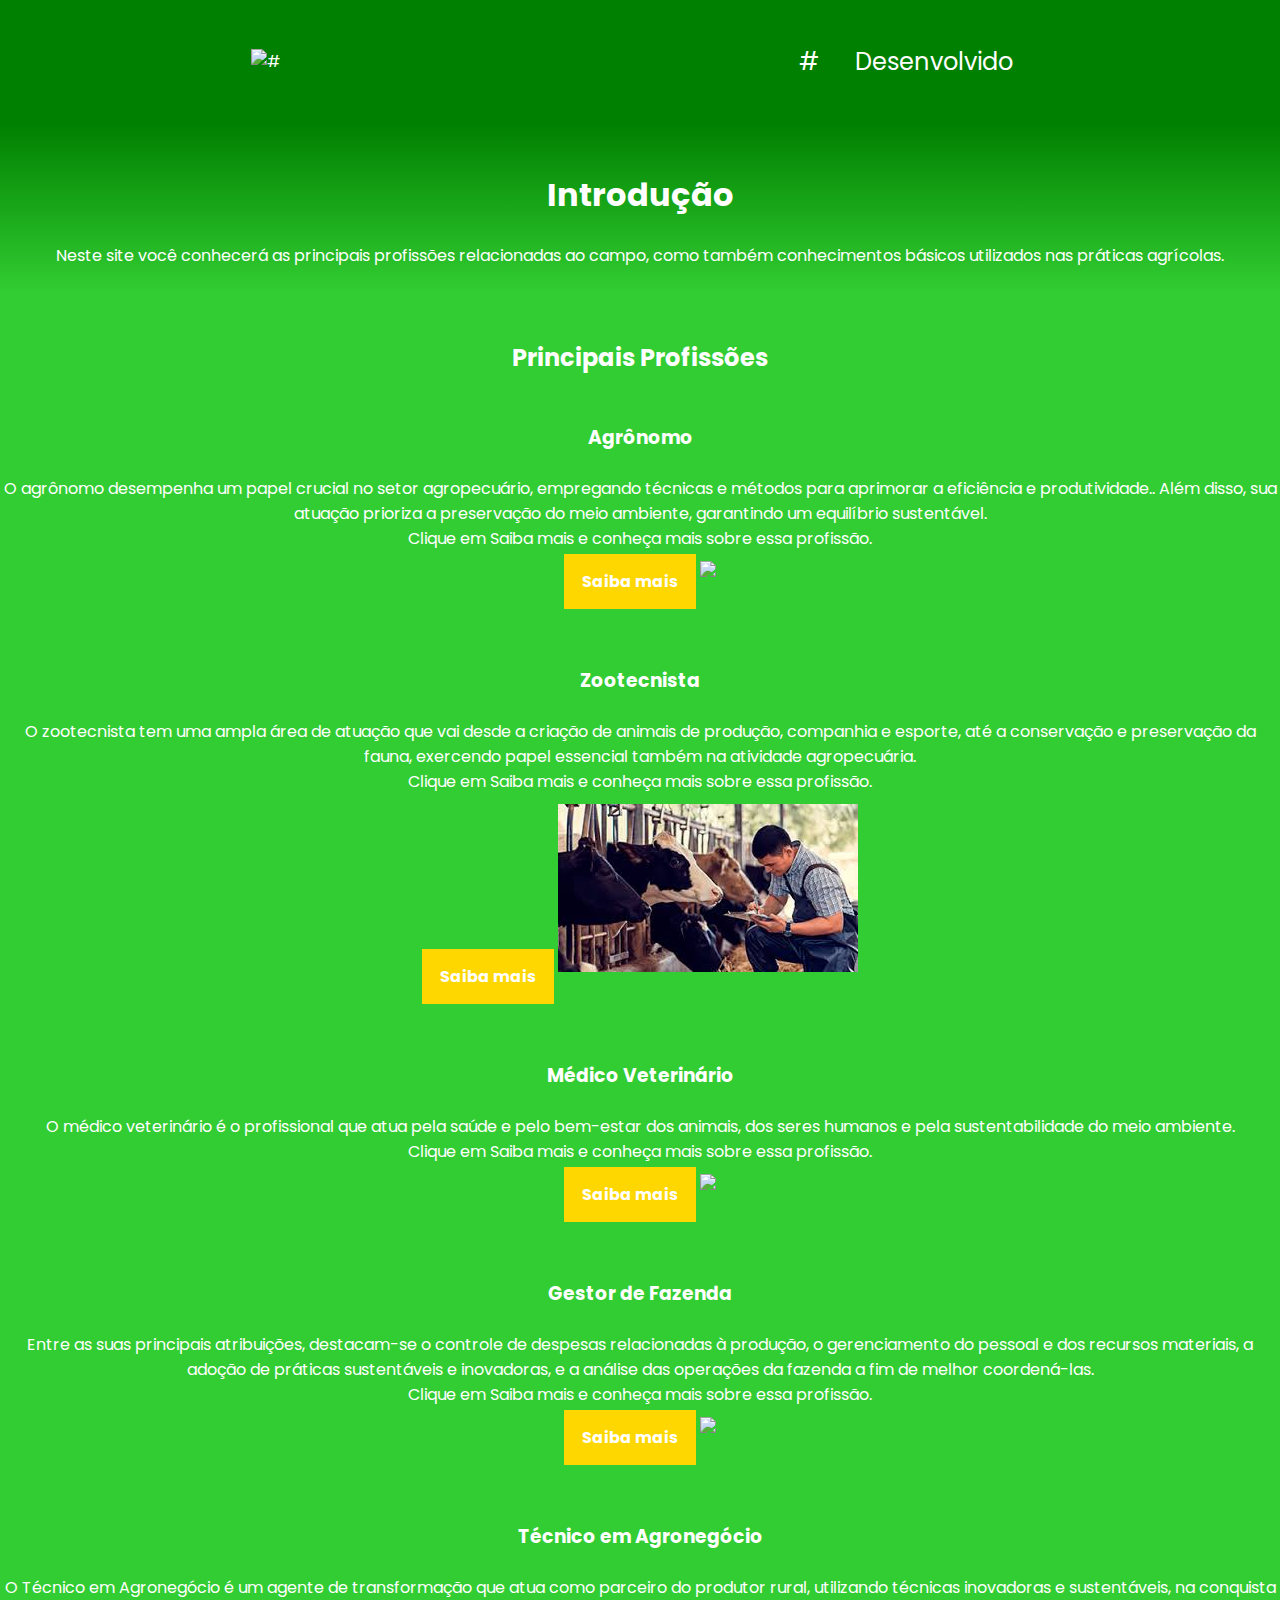
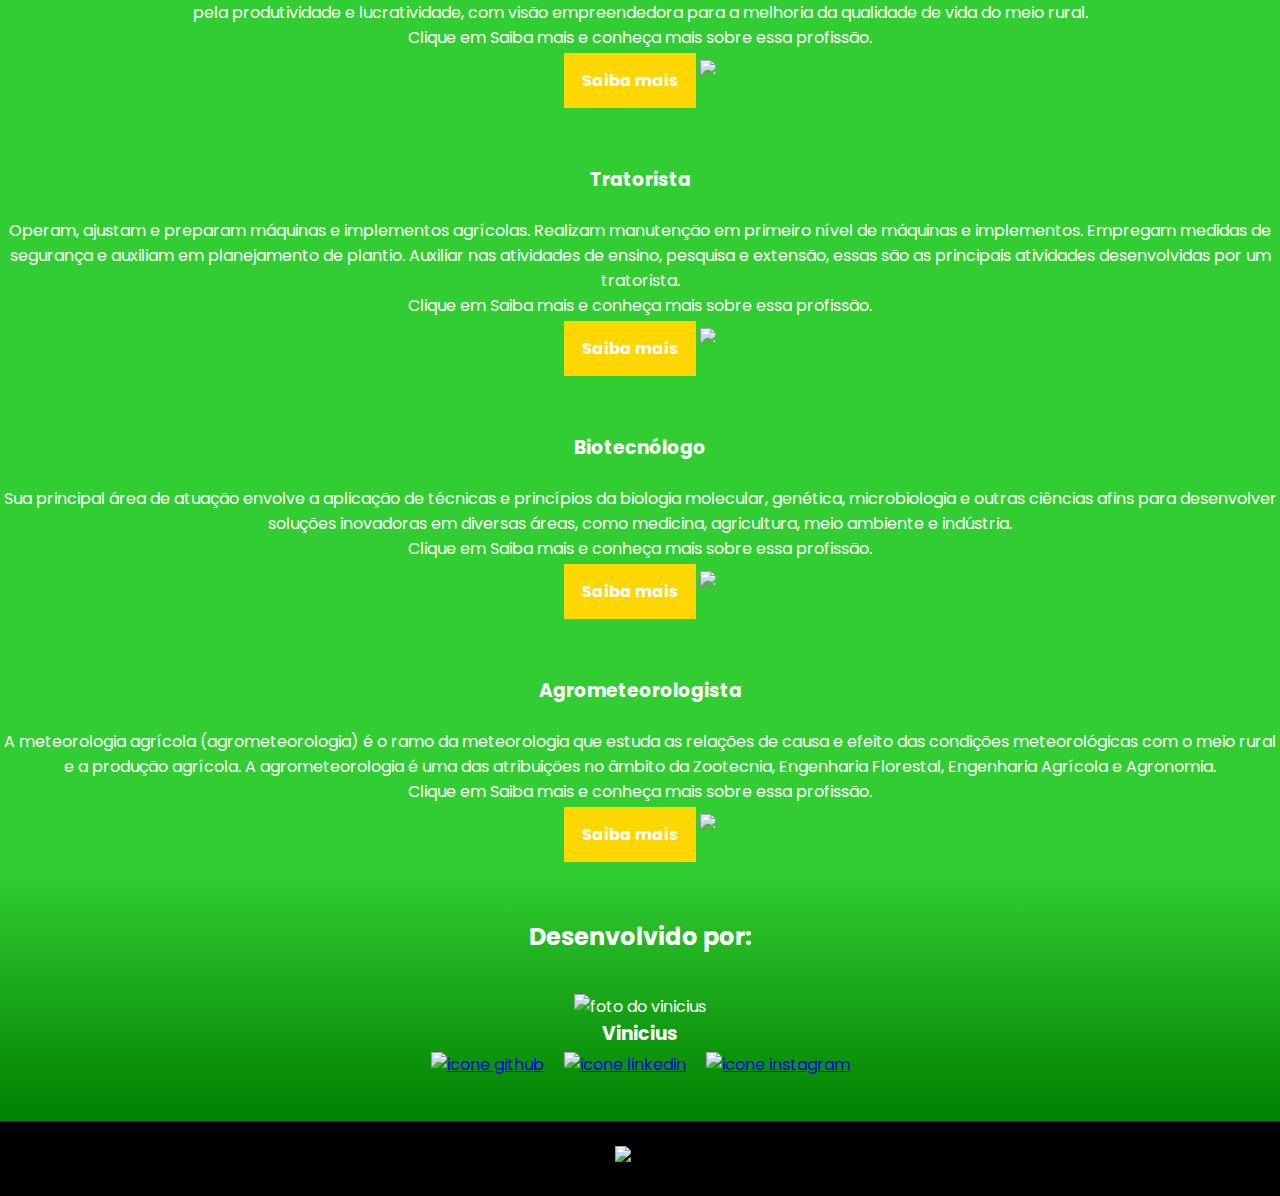
==== commit 7864e49f: "Update index.html" ====
--- a/index.html
+++ b/index.html
@@ -18,7 +18,7 @@
             <li class="cabecalho-lista-item"><a href="#">Desenvolvido</a></li>
         </ul>
     </header>
-    <section class="escola_info">
+    <section class="escola">
         <div class="escola-div-conteudo">
             <h1 class="titulo">Introdução</h1>
                 <p class="escola-texto-um">Neste site você conhecerá as principais profissões relacionadas ao campo, como também conhecimentos básicos utilizados nas práticas agrícolas.</p>
--- a/style.css
+++ b/style.css
@@ -32,6 +32,7 @@
     background-image: linear-gradient(#008000,#32cd32);
     color:white;
     display: flex;
+    text-align: center;
     justify-content: center;
     padding: 24px 0;
 }
@@ -40,6 +41,7 @@
     background-color: #32cd32;
     color:white;
     display: flex;
+    text-align: center;
     justify-content: center;
     padding: 24px 0;
 }
@@ -53,12 +55,13 @@
     font-family: 'Poppins', sans-serif;
 }
 
-.botões {
+.botoes {
     background-color: #ffd700;
     padding: 1em 1.1em;
     color: white;
     font-weight: 700;
     text-decoration: none;
+    align-content: start;
 }
 
 .imagem-dir {
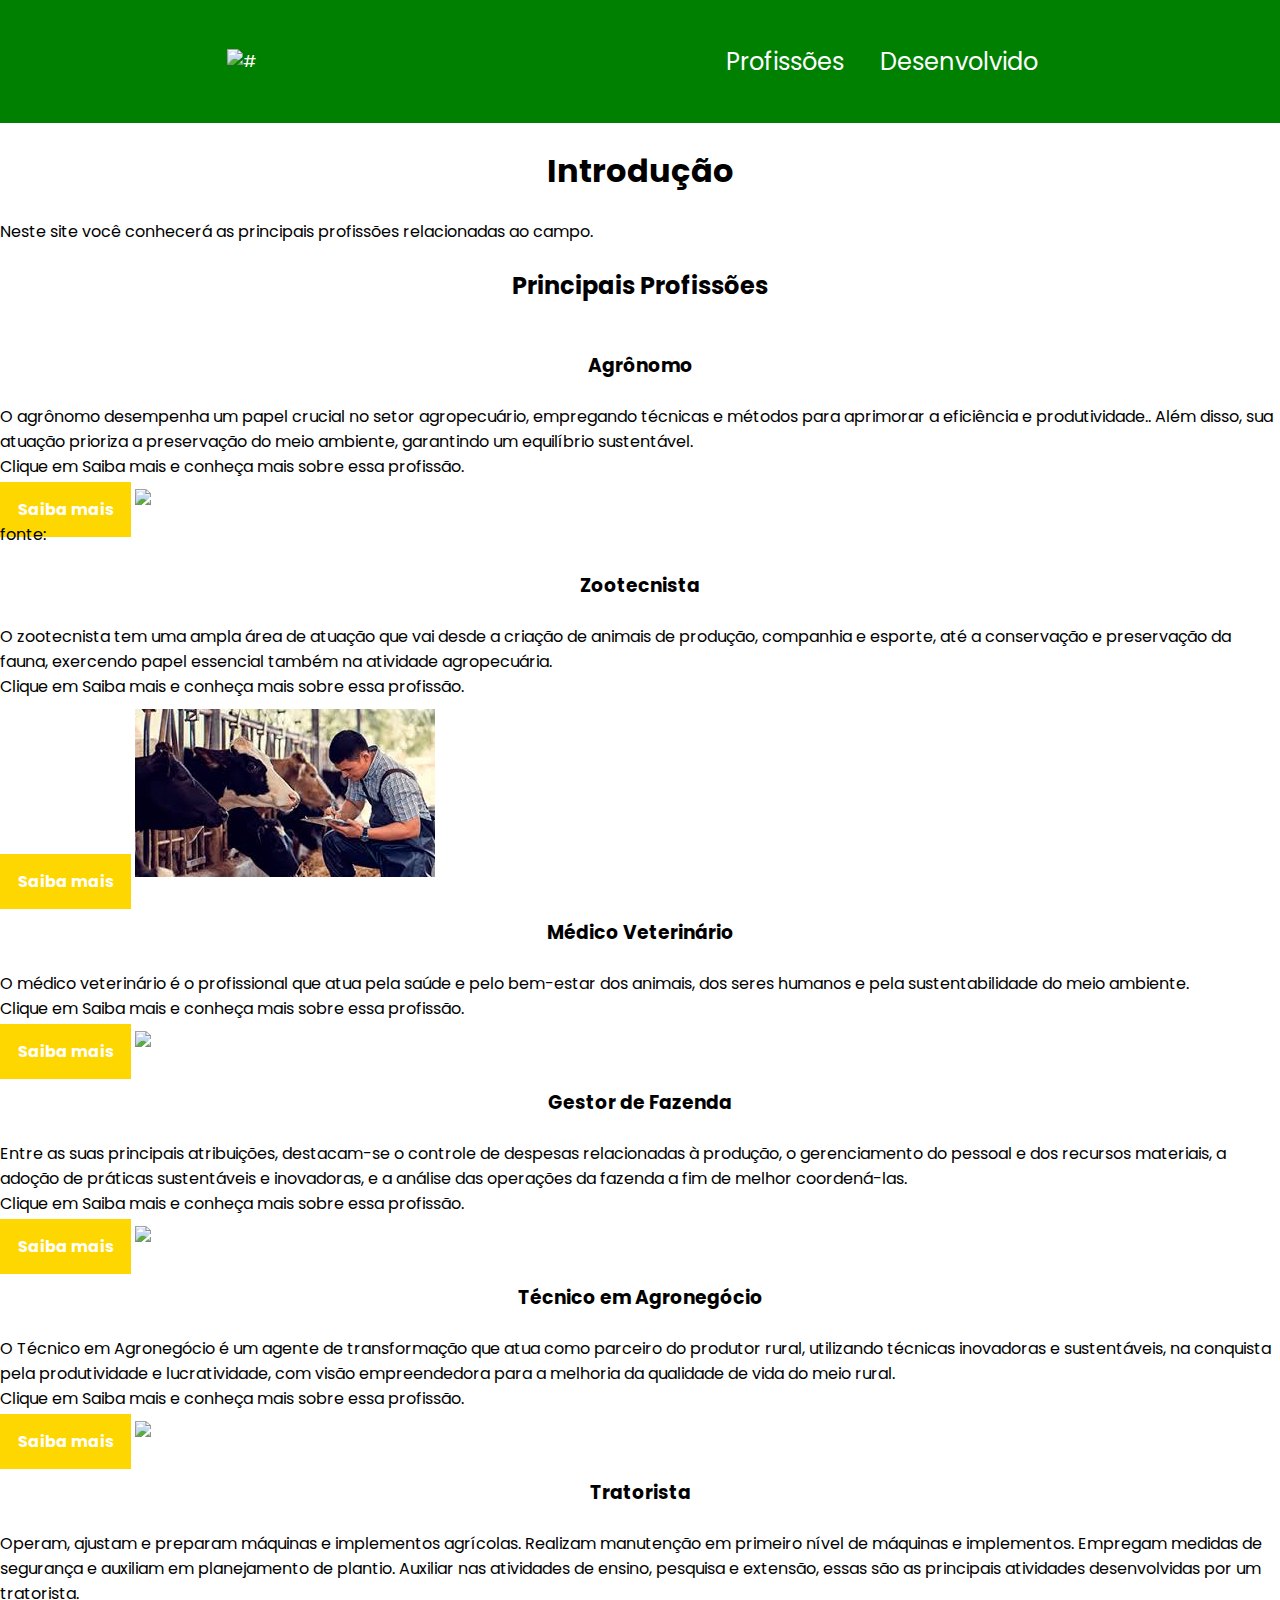
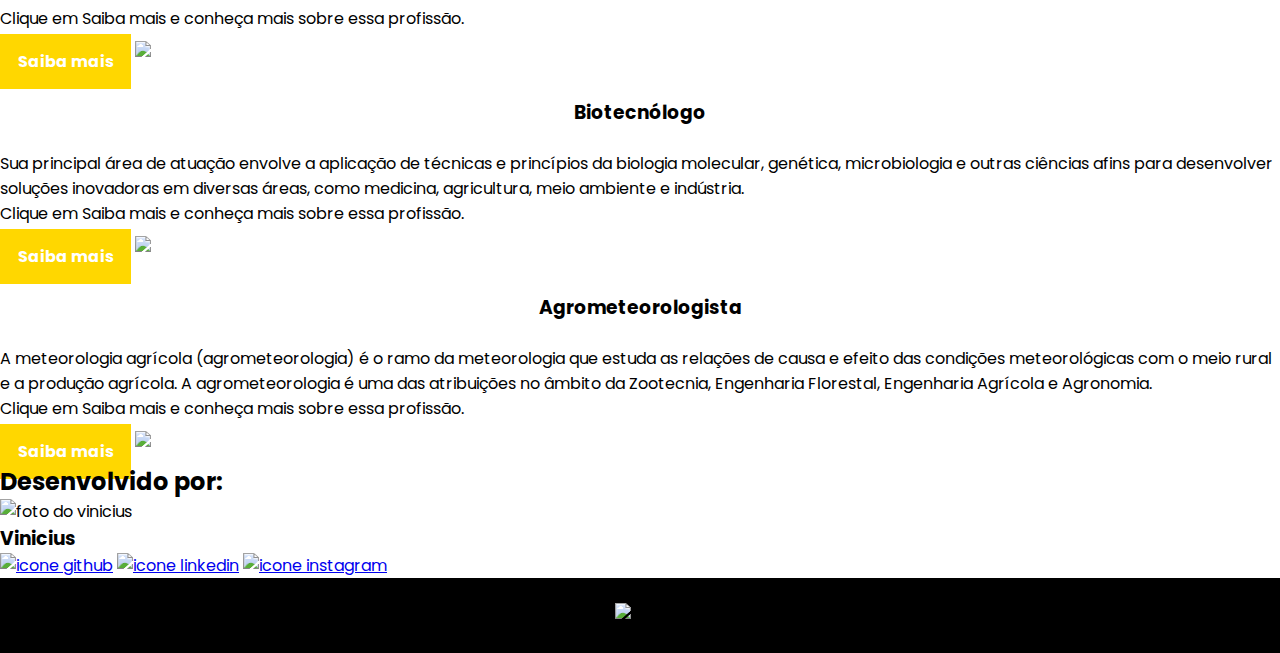
==== commit bf854cb1: "Update index.html" ====
--- a/index.html
+++ b/index.html
@@ -14,104 +14,104 @@
     <header class="cabecalho">
         <img class="cabecalho-imagem" src="logo.svg" alt="#">
         <ul class="cabecalho-lista">
-            <li class="cabecalho-lista-item"><a href="#">#</a></li>
-            <li class="cabecalho-lista-item"><a href="#">Desenvolvido</a></li>
+            <li class="cabecalho-lista-item"><a href="#profissoes">Profissões</a></li>
+            <li class="cabecalho-lista-item"><a href="#desenvolvido">Desenvolvido</a></li>
         </ul>
     </header>
-    <section class="escola">
-        <div class="escola-div-conteudo">
+    <section class="intro">
+        <div class="conteudo">
             <h1 class="titulo">Introdução</h1>
-                <p class="escola-texto-um">Neste site você conhecerá as principais profissões relacionadas ao campo, como também conhecimentos básicos utilizados nas práticas agrícolas.</p>
+                <p>Neste site você conhecerá as principais profissões relacionadas ao campo.</p>
         </div>
     </section>
-    <section class="escola_info">
-        <div class="escola-div-conteudo">
+    <section class="profissao" id="profissoes">
+        <div class="conteudo">
             <h2 class="titulo">Principais Profissões</h2>
             <h3 class="titulo">Agrônomo</h3>
-                <p class="escola-texto-um">O agrônomo desempenha um papel crucial no setor agropecuário, empregando técnicas e métodos para aprimorar a eficiência e produtividade.. Além disso, sua atuação prioriza a preservação do meio ambiente, garantindo um equilíbrio sustentável.</p>
-                <p class="escola-texto-dois">Clique em Saiba mais e conheça mais sobre essa profissão.</p>
+                <p>O agrônomo desempenha um papel crucial no setor agropecuário, empregando técnicas e métodos para aprimorar a eficiência e produtividade.. Além disso, sua atuação prioriza a preservação do meio ambiente, garantindo um equilíbrio sustentável.</p>
+                <p>Clique em Saiba mais e conheça mais sobre essa profissão.</p>
             <a href="https://querobolsa.com.br/carreiras-e-profissoes/agronomo" class="botoes">Saiba mais</a>
-            <img src="agronomo.jpeg" class="imagem-dir">
+            <img src="agronomo.jpeg" class="imagem-dir"><figcaption>fonte:</figcaption>
         </div>
     </section>
-    <section class="escola_info">
-        <div class="escola-div-conteudo">
+    <section class="profissao">
+        <div class="conteudo">
             <h3 class="titulo">Zootecnista</h3>
-                <p class="escola-texto-um">O zootecnista tem uma ampla área de atuação que vai desde a criação de animais de produção, companhia e esporte, até a conservação e preservação da fauna, exercendo papel essencial também na atividade agropecuária.</p>
-                <p class="escola-texto-dois">Clique em Saiba mais e conheça mais sobre essa profissão.</p>
+                <p>O zootecnista tem uma ampla área de atuação que vai desde a criação de animais de produção, companhia e esporte, até a conservação e preservação da fauna, exercendo papel essencial também na atividade agropecuária.</p>
+                <p>Clique em Saiba mais e conheça mais sobre essa profissão.</p>
             <a href="https://zootecnia.alegre.ufes.br/o-papel-do-zootecnista" class="botoes">Saiba mais</a>
             <img src="zootecnista.jpg" class="imagem-dir">
         </div>
     </section>
-    <section class="escola_info">
-        <div class="escola-div-conteudo">
+    <section class="profissao">
+        <div class="conteudo">
             <h3 class="titulo">Médico Veterinário</h3>
-                <p class="escola-texto-um">O médico veterinário é o profissional que atua pela saúde e pelo bem-estar dos animais, dos seres humanos e pela sustentabilidade do meio ambiente.</p>
-                <p class="escola-texto-dois">Clique em Saiba mais e conheça mais sobre essa profissão.</p>
+                <p>O médico veterinário é o profissional que atua pela saúde e pelo bem-estar dos animais, dos seres humanos e pela sustentabilidade do meio ambiente.</p>
+                <p>Clique em Saiba mais e conheça mais sobre essa profissão.</p>
             <a href="https://crmvsp.gov.br/quem-e-o-profissional-medico-veterinario/" class="botoes">Saiba mais</a>
             <img src="medvet.jpeg" class="imagem-dir">
         </div>
     </section>
-    <section class="escola_info">
-        <div class="escola-div-conteudo">
+    <section class="profissao">
+        <div class="conteudo">
             <h3 class="titulo">Gestor de Fazenda</h3>
-                <p class="escola-texto-um">Entre as suas principais atribuições, destacam-se o controle de despesas relacionadas à produção, o gerenciamento do pessoal e dos recursos materiais, a adoção de práticas sustentáveis e inovadoras, e a análise das operações da fazenda a fim de melhor coordená-las.</p>
-                <p class="escola-texto-dois">Clique em Saiba mais e conheça mais sobre essa profissão.</p>
+                <p>Entre as suas principais atribuições, destacam-se o controle de despesas relacionadas à produção, o gerenciamento do pessoal e dos recursos materiais, a adoção de práticas sustentáveis e inovadoras, e a análise das operações da fazenda a fim de melhor coordená-las.</p>
+                <p>Clique em Saiba mais e conheça mais sobre essa profissão.</p>
             <a href="https://rehagro.com.br/blog/o-que-faz-um-gestor-de-fazendas/" class="botoes">Saiba mais</a>
             <img src="gestor.jpeg" class="imagem-dir">
         </div>
     </section>
-    <section class="escola_info">
-        <div class="escola-div-conteudo">
+    <section class="profissao">
+        <div class="conteudo">
             <h3 class="titulo">Técnico em Agronegócio</h3>
-                <p class="escola-texto-um">O Técnico em Agronegócio é um agente de transformação que atua como parceiro do produtor rural, utilizando técnicas inovadoras e sustentáveis, na conquista pela produtividade e lucratividade, com visão empreendedora para a melhoria da qualidade de vida do meio rural.</p>
-                <p class="escola-texto-dois">Clique em Saiba mais e conheça mais sobre essa profissão.</p>
+                <p>O Técnico em Agronegócio é um agente de transformação que atua como parceiro do produtor rural, utilizando técnicas inovadoras e sustentáveis, na conquista pela produtividade e lucratividade, com visão empreendedora para a melhoria da qualidade de vida do meio rural.</p>
+                <p>Clique em Saiba mais e conheça mais sobre essa profissão.</p>
             <a href="https://etec.senar.org.br/extra-classe/noticias-e-artigos/o-que-faz-um-tecnico-em-agronegocio/" class="botoes">Saiba mais</a>
             <img src="tecagronegocio.jpeg" class="imagem-dir">
         </div>
     </section>
-    <section class="escola_info">
-        <div class="escola-div-conteudo">
+    <section class="profissao">
+        <div class="conteudo">
             <h3 class="titulo">Tratorista</h3>
-                <p class="escola-texto-um">Operam, ajustam e preparam máquinas e implementos agrícolas. Realizam manutenção em primeiro nível de máquinas e implementos. Empregam medidas de segurança e auxiliam em planejamento de plantio. Auxiliar nas atividades de ensino, pesquisa e extensão, essas são as principais atividades desenvolvidas por um tratorista.</p>
-                <p class="escola-texto-dois">Clique em Saiba mais e conheça mais sobre essa profissão.</p>
+                <p>Operam, ajustam e preparam máquinas e implementos agrícolas. Realizam manutenção em primeiro nível de máquinas e implementos. Empregam medidas de segurança e auxiliam em planejamento de plantio. Auxiliar nas atividades de ensino, pesquisa e extensão, essas são as principais atividades desenvolvidas por um tratorista.</p>
+                <p>Clique em Saiba mais e conheça mais sobre essa profissão.</p>
             <a href="https://progep.ufes.br/cargo-b-tratorista#:~:text=Operam%2C%20ajustam%20e%20preparam%20m%C3%A1quinas,de%20ensino%2C%20pesquisa%20e%20extens%C3%A3o." class="botoes">Saiba mais</a>
             <img src="tratorista.jpeg" class="imagem-dir">
         </div>
     </section>
-    <section class="escola_info">
-        <div class="escola-div-conteudo">
+    <section class="profissao">
+        <div class="conteudo">
             <h3 class="titulo">Biotecnólogo</h3>
-                <p class="escola-texto-um">Sua principal área de atuação envolve a aplicação de técnicas e princípios da biologia molecular, genética, microbiologia e outras ciências afins para desenvolver soluções inovadoras em diversas áreas, como medicina, agricultura, meio ambiente e indústria.</p>
-                <p class="escola-texto-dois">Clique em Saiba mais e conheça mais sobre essa profissão.</p>
+                <p>Sua principal área de atuação envolve a aplicação de técnicas e princípios da biologia molecular, genética, microbiologia e outras ciências afins para desenvolver soluções inovadoras em diversas áreas, como medicina, agricultura, meio ambiente e indústria.</p>
+                <p>Clique em Saiba mais e conheça mais sobre essa profissão.</p>
             <a href="https://br.indeed.com/conselho-de-carreira/encontrando-emprego/o-que-faz-biotecnologo" class="botoes">Saiba mais</a>
             <img src="biotec.jpeg" class="imagem-dir">
         </div>
     </section>
-    <section class="escola_info">
-        <div class="escola-div-conteudo">
+    <section class="profissao">
+        <div class="conteudo">
             <h3 class="titulo">Agrometeorologista</h3>
-                <p class="escola-texto-um">A meteorologia agrícola (agrometeorologia) é o ramo da meteorologia que estuda as relações de causa e efeito das condições meteorológicas com o meio rural e a produção agrícola. A agrometeorologia é uma das atribuições no âmbito da Zootecnia, Engenharia Florestal, Engenharia Agrícola e Agronomia.</p>
-                <p class="escola-texto-dois">Clique em Saiba mais e conheça mais sobre essa profissão.</p>
+                <p>A meteorologia agrícola (agrometeorologia) é o ramo da meteorologia que estuda as relações de causa e efeito das condições meteorológicas com o meio rural e a produção agrícola. A agrometeorologia é uma das atribuições no âmbito da Zootecnia, Engenharia Florestal, Engenharia Agrícola e Agronomia.</p>
+                <p>Clique em Saiba mais e conheça mais sobre essa profissão.</p>
             <a href="https://pt.m.wikipedia.org/wiki/Agrometeorologia" class="botoes">Saiba mais</a>
             <img src="agrome.jpeg" class="imagem-dir">
         </div>
       </div>
     </section>
 
-    <section class="pessoa">
-    <section class="estudante">
-        <h2 class="estudante-titulo">Desenvolvido por:</h2>
-        <div class="estudante-todos">
+    <section class="desenvolvido" id="desenvolvido">
+    <section class="dev">
+        <h2 class="dev-titulo">Desenvolvido por:</h2>
+        <div class="dev-todos">
             <span></span>
-            <div class="estudante-div">
-                <img class="estudante-imagem" src="vinicius.jpg" alt="foto do vinicius">
+            <div class="dev-div">
+                <img class="dev-imagem" src="vinicius.jpg" alt="foto do vinicius">
                 <h3 class="estudante-nome">Vinicius</h3>
-                <a href="https://github.com/VGardacho2022"><img class="estudante-icone" src="GitHub.png"
+                <a href="https://github.com/VGardacho2022"><img class="icone" src="GitHub.png"
                         alt="icone github"></a>
-                <a href="https://linkedin.com"><img class="estudante-icone" src="linkedin.png"
+                <a href="https://linkedin.com"><img class="icone" src="linkedin.png"
                         alt="icone linkedin"></a>
-                <a href="https://www.instagram.com/v.gardacho/"><img class="estudante-icone" src="instagram.png"
+                <a href="https://www.instagram.com/v.gardacho/"><img class="icone" src="instagram.png"
                         alt="icone instagram"></a>
             </div>
     </section>
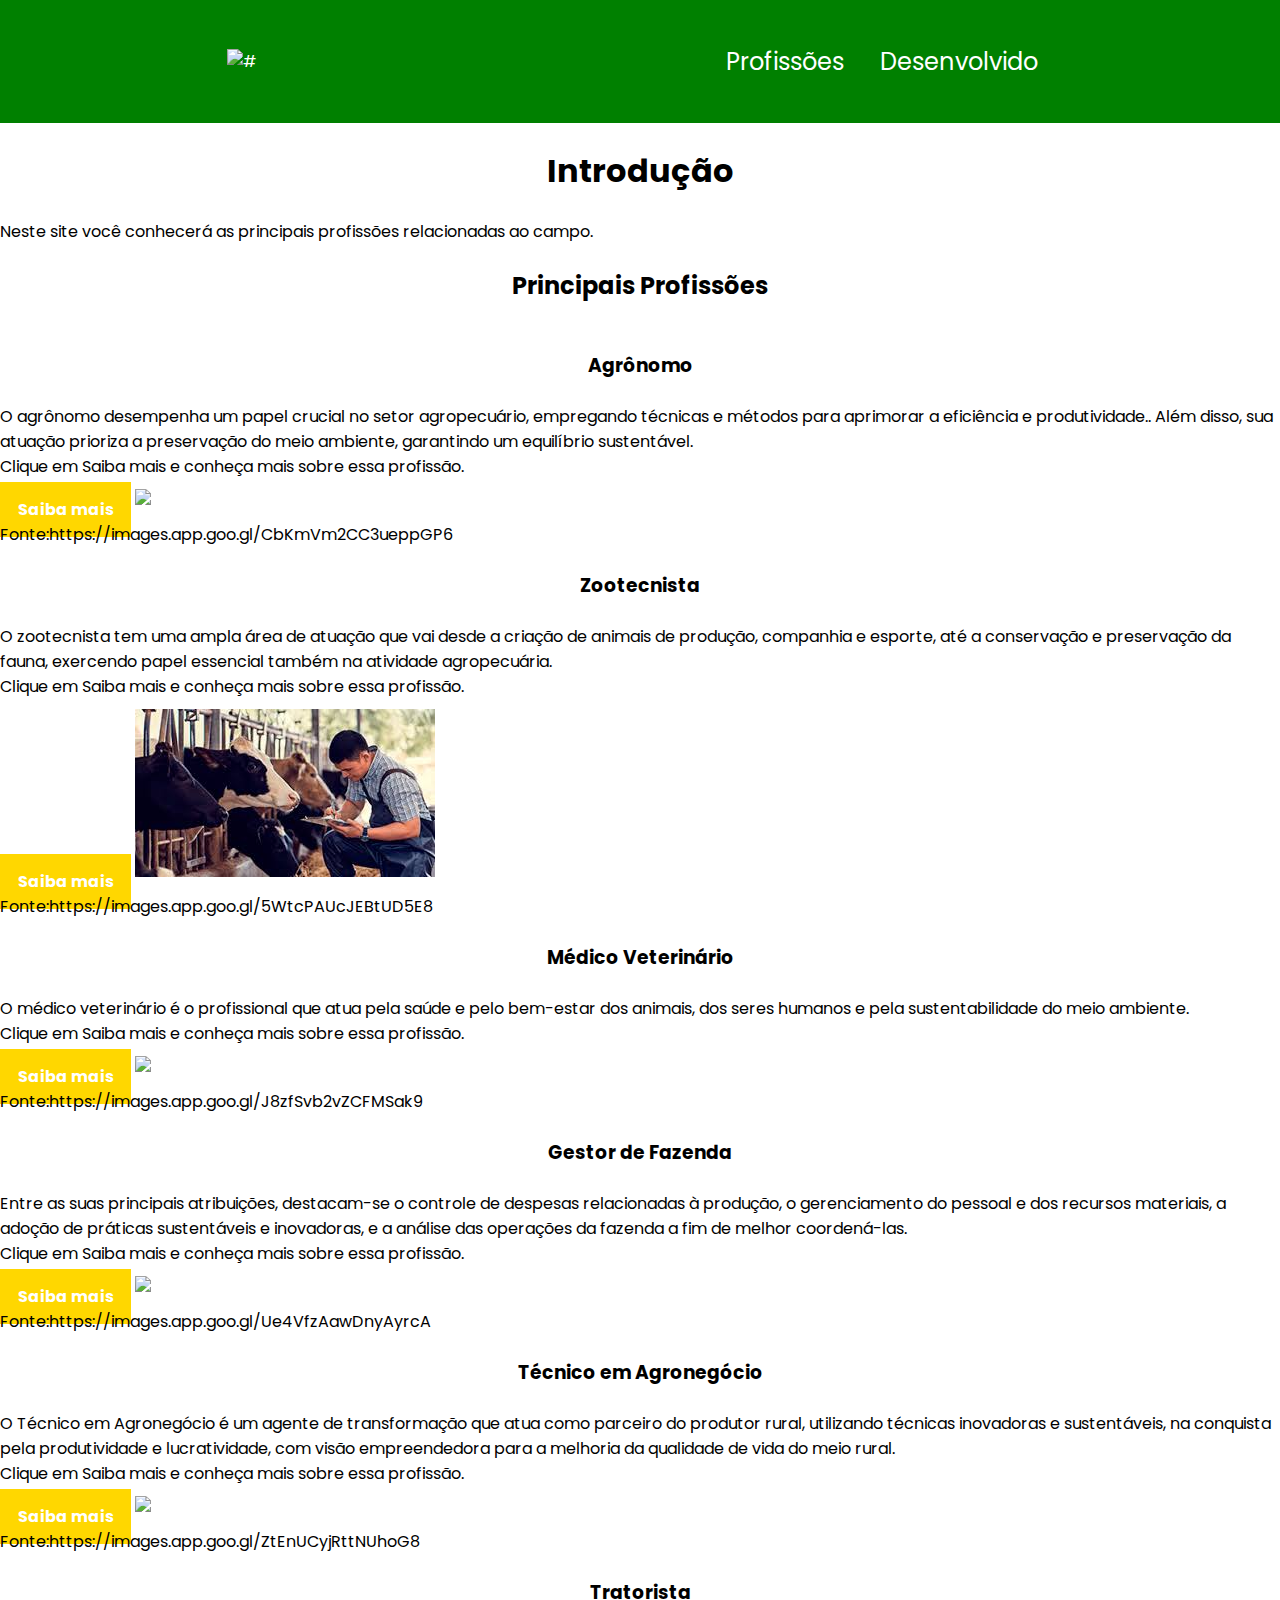
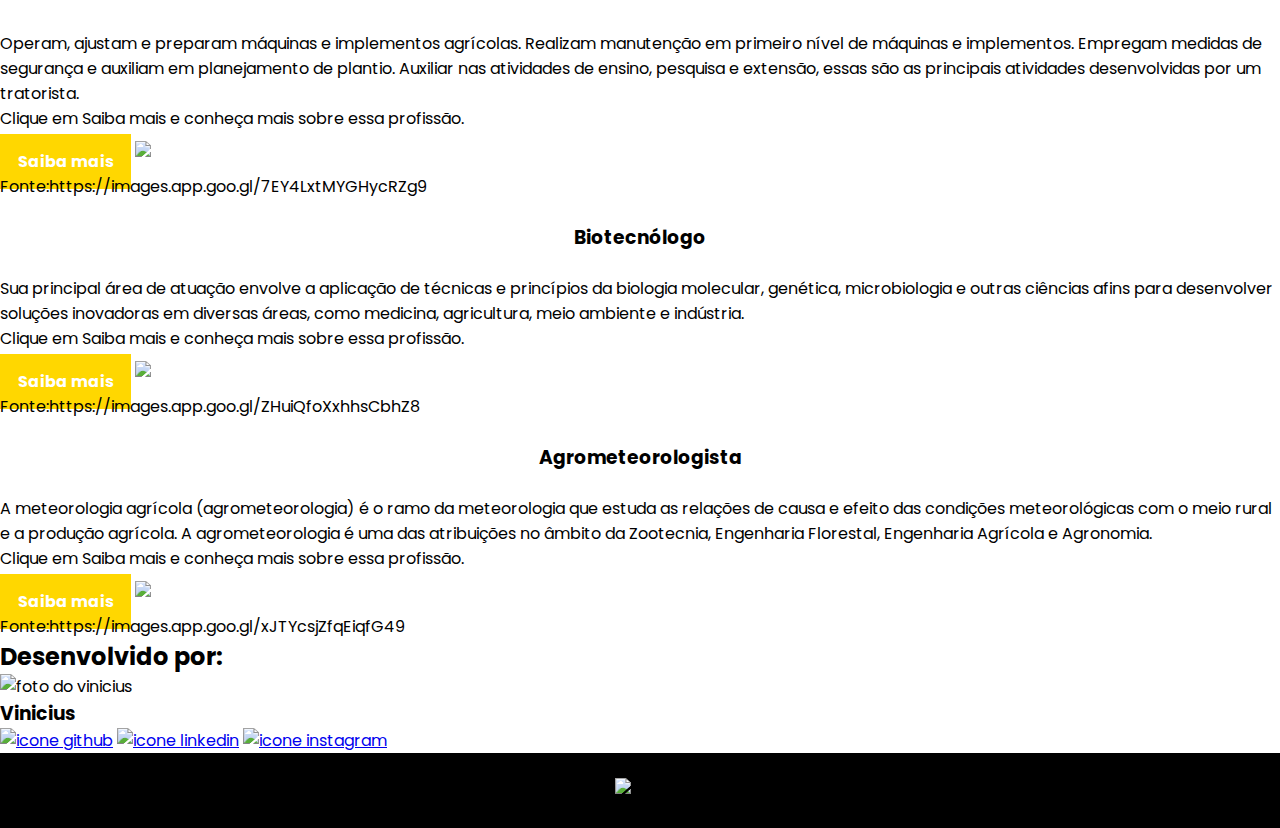
==== commit 9102efcd: "Update index.html" ====
--- a/index.html
+++ b/index.html
@@ -31,7 +31,7 @@
                 <p>O agrônomo desempenha um papel crucial no setor agropecuário, empregando técnicas e métodos para aprimorar a eficiência e produtividade.. Além disso, sua atuação prioriza a preservação do meio ambiente, garantindo um equilíbrio sustentável.</p>
                 <p>Clique em Saiba mais e conheça mais sobre essa profissão.</p>
             <a href="https://querobolsa.com.br/carreiras-e-profissoes/agronomo" class="botoes">Saiba mais</a>
-            <img src="agronomo.jpeg" class="imagem-dir"><figcaption>fonte:</figcaption>
+            <img src="agronomo.jpeg" class="imagem-dir"><figcaption class="legenda">Fonte:https://images.app.goo.gl/CbKmVm2CC3ueppGP6</figcaption>
         </div>
     </section>
     <section class="profissao">
@@ -40,7 +40,7 @@
                 <p>O zootecnista tem uma ampla área de atuação que vai desde a criação de animais de produção, companhia e esporte, até a conservação e preservação da fauna, exercendo papel essencial também na atividade agropecuária.</p>
                 <p>Clique em Saiba mais e conheça mais sobre essa profissão.</p>
             <a href="https://zootecnia.alegre.ufes.br/o-papel-do-zootecnista" class="botoes">Saiba mais</a>
-            <img src="zootecnista.jpg" class="imagem-dir">
+            <img src="zootecnista.jpg" class="imagem-dir"><figcaption class="legenda">Fonte:https://images.app.goo.gl/5WtcPAUcJEBtUD5E8</figcaption>
         </div>
     </section>
     <section class="profissao">
@@ -49,7 +49,7 @@
                 <p>O médico veterinário é o profissional que atua pela saúde e pelo bem-estar dos animais, dos seres humanos e pela sustentabilidade do meio ambiente.</p>
                 <p>Clique em Saiba mais e conheça mais sobre essa profissão.</p>
             <a href="https://crmvsp.gov.br/quem-e-o-profissional-medico-veterinario/" class="botoes">Saiba mais</a>
-            <img src="medvet.jpeg" class="imagem-dir">
+            <img src="medvet.jpeg" class="imagem-dir"><figcaption class="legenda">Fonte:https://images.app.goo.gl/J8zfSvb2vZCFMSak9</figcaption>
         </div>
     </section>
     <section class="profissao">
@@ -58,7 +58,7 @@
                 <p>Entre as suas principais atribuições, destacam-se o controle de despesas relacionadas à produção, o gerenciamento do pessoal e dos recursos materiais, a adoção de práticas sustentáveis e inovadoras, e a análise das operações da fazenda a fim de melhor coordená-las.</p>
                 <p>Clique em Saiba mais e conheça mais sobre essa profissão.</p>
             <a href="https://rehagro.com.br/blog/o-que-faz-um-gestor-de-fazendas/" class="botoes">Saiba mais</a>
-            <img src="gestor.jpeg" class="imagem-dir">
+            <img src="gestor.jpeg" class="imagem-dir"><figcaption class="legenda">Fonte:https://images.app.goo.gl/Ue4VfzAawDnyAyrcA</figcaption>
         </div>
     </section>
     <section class="profissao">
@@ -67,7 +67,7 @@
                 <p>O Técnico em Agronegócio é um agente de transformação que atua como parceiro do produtor rural, utilizando técnicas inovadoras e sustentáveis, na conquista pela produtividade e lucratividade, com visão empreendedora para a melhoria da qualidade de vida do meio rural.</p>
                 <p>Clique em Saiba mais e conheça mais sobre essa profissão.</p>
             <a href="https://etec.senar.org.br/extra-classe/noticias-e-artigos/o-que-faz-um-tecnico-em-agronegocio/" class="botoes">Saiba mais</a>
-            <img src="tecagronegocio.jpeg" class="imagem-dir">
+            <img src="tecagronegocio.jpeg" class="imagem-dir"><figcaption class="legenda">Fonte:https://images.app.goo.gl/ZtEnUCyjRttNUhoG8</figcaption>
         </div>
     </section>
     <section class="profissao">
@@ -76,7 +76,7 @@
                 <p>Operam, ajustam e preparam máquinas e implementos agrícolas. Realizam manutenção em primeiro nível de máquinas e implementos. Empregam medidas de segurança e auxiliam em planejamento de plantio. Auxiliar nas atividades de ensino, pesquisa e extensão, essas são as principais atividades desenvolvidas por um tratorista.</p>
                 <p>Clique em Saiba mais e conheça mais sobre essa profissão.</p>
             <a href="https://progep.ufes.br/cargo-b-tratorista#:~:text=Operam%2C%20ajustam%20e%20preparam%20m%C3%A1quinas,de%20ensino%2C%20pesquisa%20e%20extens%C3%A3o." class="botoes">Saiba mais</a>
-            <img src="tratorista.jpeg" class="imagem-dir">
+            <img src="tratorista.jpeg" class="imagem-dir"><figcaption class="legenda">Fonte:https://images.app.goo.gl/7EY4LxtMYGHycRZg9</figcaption>
         </div>
     </section>
     <section class="profissao">
@@ -85,7 +85,7 @@
                 <p>Sua principal área de atuação envolve a aplicação de técnicas e princípios da biologia molecular, genética, microbiologia e outras ciências afins para desenvolver soluções inovadoras em diversas áreas, como medicina, agricultura, meio ambiente e indústria.</p>
                 <p>Clique em Saiba mais e conheça mais sobre essa profissão.</p>
             <a href="https://br.indeed.com/conselho-de-carreira/encontrando-emprego/o-que-faz-biotecnologo" class="botoes">Saiba mais</a>
-            <img src="biotec.jpeg" class="imagem-dir">
+            <img src="biotec.jpeg" class="imagem-dir"><figcaption class="legenda">Fonte:https://images.app.goo.gl/ZHuiQfoXxhhsCbhZ8</figcaption>
         </div>
     </section>
     <section class="profissao">
@@ -94,7 +94,7 @@
                 <p>A meteorologia agrícola (agrometeorologia) é o ramo da meteorologia que estuda as relações de causa e efeito das condições meteorológicas com o meio rural e a produção agrícola. A agrometeorologia é uma das atribuições no âmbito da Zootecnia, Engenharia Florestal, Engenharia Agrícola e Agronomia.</p>
                 <p>Clique em Saiba mais e conheça mais sobre essa profissão.</p>
             <a href="https://pt.m.wikipedia.org/wiki/Agrometeorologia" class="botoes">Saiba mais</a>
-            <img src="agrome.jpeg" class="imagem-dir">
+            <img src="agrome.jpeg" class="imagem-dir"><figcaption class="legenda">Fonte:https://images.app.goo.gl/xJTYcsjZfqEiqfG49</figcaption>
         </div>
       </div>
     </section>
